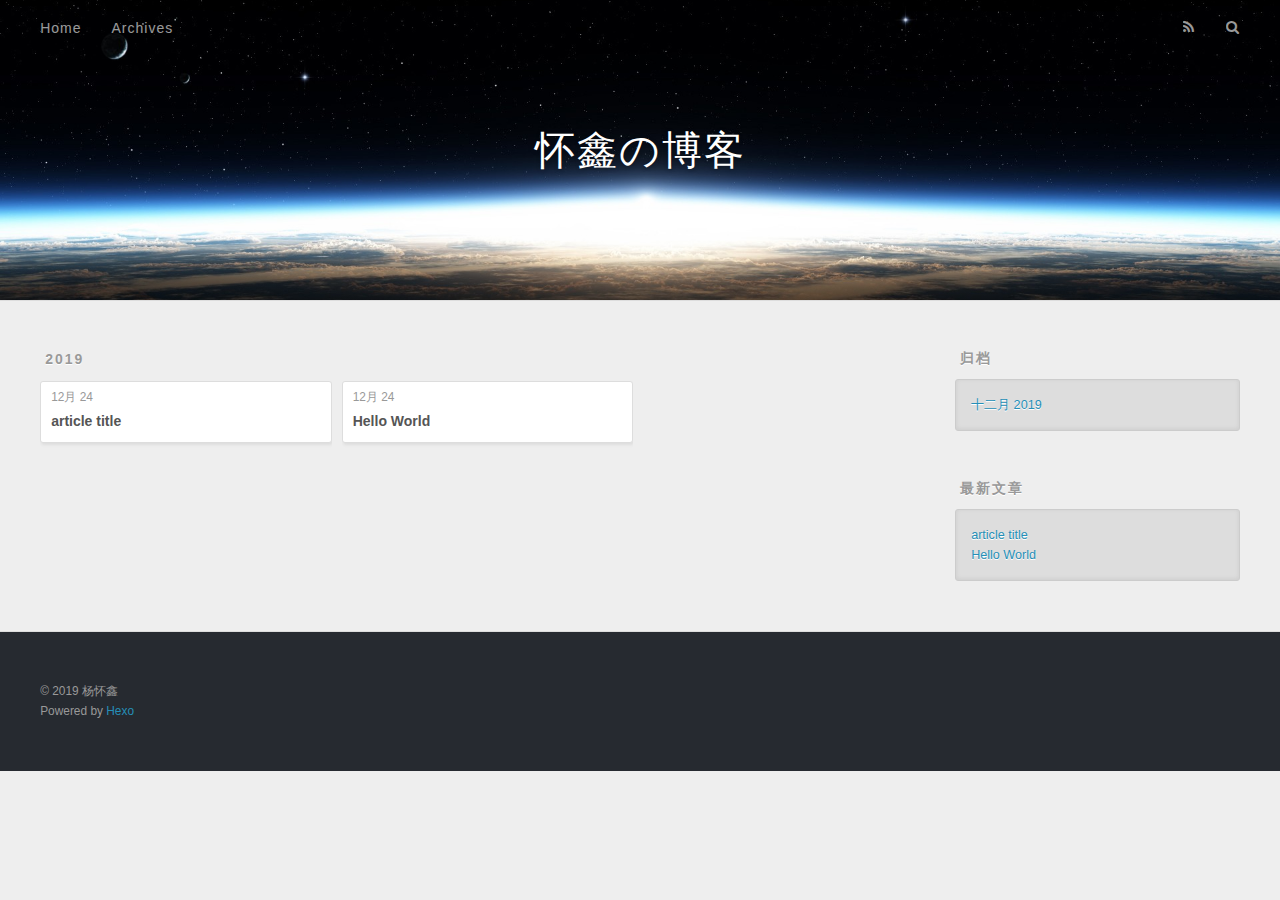
==== archives/index.html @ 50fe65a4 "Site updated: 2019-12-24 17:49:28" ====
<!DOCTYPE html>
<html>
<head>
  <meta charset="utf-8">
  

  
  <title>归档 | 怀鑫の博客</title>
  <meta name="viewport" content="width=device-width, initial-scale=1, maximum-scale=1">
  <meta property="og:type" content="website">
<meta property="og:title" content="怀鑫の博客">
<meta property="og:url" content="http://yoursite.com/archives/index.html">
<meta property="og:site_name" content="怀鑫の博客">
<meta property="og:locale" content="zh_CN">
<meta property="article:author" content="杨怀鑫">
<meta name="twitter:card" content="summary">
  
    <link rel="alternate" href="/atom.xml" title="怀鑫の博客" type="application/atom+xml">
  
  
    <link rel="icon" href="/favicon.png">
  
  
    <link href="//fonts.googleapis.com/css?family=Source+Code+Pro" rel="stylesheet" type="text/css">
  
  
<link rel="stylesheet" href="/css/style.css">

<meta name="generator" content="Hexo 4.2.0"></head>

<body>
  <div id="container">
    <div id="wrap">
      <header id="header">
  <div id="banner"></div>
  <div id="header-outer" class="outer">
    <div id="header-title" class="inner">
      <h1 id="logo-wrap">
        <a href="/" id="logo">怀鑫の博客</a>
      </h1>
      
    </div>
    <div id="header-inner" class="inner">
      <nav id="main-nav">
        <a id="main-nav-toggle" class="nav-icon"></a>
        
          <a class="main-nav-link" href="/">Home</a>
        
          <a class="main-nav-link" href="/archives">Archives</a>
        
      </nav>
      <nav id="sub-nav">
        
          <a id="nav-rss-link" class="nav-icon" href="/atom.xml" title="RSS Feed"></a>
        
        <a id="nav-search-btn" class="nav-icon" title="搜索"></a>
      </nav>
      <div id="search-form-wrap">
        <form action="//google.com/search" method="get" accept-charset="UTF-8" class="search-form"><input type="search" name="q" class="search-form-input" placeholder="Search"><button type="submit" class="search-form-submit">&#xF002;</button><input type="hidden" name="sitesearch" value="http://yoursite.com"></form>
      </div>
    </div>
  </div>
</header>
      <div class="outer">
        <section id="main">
  
  
    
    
      
      
      <section class="archives-wrap">
        <div class="archive-year-wrap">
          <a href="/archives/2019" class="archive-year">2019</a>
        </div>
        <div class="archives">
    
    <article class="archive-article archive-type-post">
  <div class="archive-article-inner">
    <header class="archive-article-header">
      <a href="/2019/12/24/article-title/" class="archive-article-date">
  <time datetime="2019-12-24T09:47:53.000Z" itemprop="datePublished">12月 24</time>
</a>
      
  
    <h1 itemprop="name">
      <a class="archive-article-title" href="/2019/12/24/article-title/">article title</a>
    </h1>
  

    </header>
  </div>
</article>
  
    
    
    <article class="archive-article archive-type-post">
  <div class="archive-article-inner">
    <header class="archive-article-header">
      <a href="/2019/12/24/hello-world/" class="archive-article-date">
  <time datetime="2019-12-24T09:35:00.446Z" itemprop="datePublished">12月 24</time>
</a>
      
  
    <h1 itemprop="name">
      <a class="archive-article-title" href="/2019/12/24/hello-world/">Hello World</a>
    </h1>
  

    </header>
  </div>
</article>
  
  
    </div></section>
  


</section>
        
          <aside id="sidebar">
  
    

  
    

  
    
  
    
  <div class="widget-wrap">
    <h3 class="widget-title">归档</h3>
    <div class="widget">
      <ul class="archive-list"><li class="archive-list-item"><a class="archive-list-link" href="/archives/2019/12/">十二月 2019</a></li></ul>
    </div>
  </div>


  
    
  <div class="widget-wrap">
    <h3 class="widget-title">最新文章</h3>
    <div class="widget">
      <ul>
        
          <li>
            <a href="/2019/12/24/article-title/">article title</a>
          </li>
        
          <li>
            <a href="/2019/12/24/hello-world/">Hello World</a>
          </li>
        
      </ul>
    </div>
  </div>

  
</aside>
        
      </div>
      <footer id="footer">
  
  <div class="outer">
    <div id="footer-info" class="inner">
      &copy; 2019 杨怀鑫<br>
      Powered by <a href="http://hexo.io/" target="_blank">Hexo</a>
    </div>
  </div>
</footer>
    </div>
    <nav id="mobile-nav">
  
    <a href="/" class="mobile-nav-link">Home</a>
  
    <a href="/archives" class="mobile-nav-link">Archives</a>
  
</nav>
    

<script src="//ajax.googleapis.com/ajax/libs/jquery/2.0.3/jquery.min.js"></script>


  
<link rel="stylesheet" href="/fancybox/jquery.fancybox.css">

  
<script src="/fancybox/jquery.fancybox.pack.js"></script>




<script src="/js/script.js"></script>




  </div>
</body>
</html>
---- css/style.css ----
body {
  width: 100%;
}
body:before,
body:after {
  content: "";
  display: table;
}
body:after {
  clear: both;
}
html,
body,
div,
span,
applet,
object,
iframe,
h1,
h2,
h3,
h4,
h5,
h6,
p,
blockquote,
pre,
a,
abbr,
acronym,
address,
big,
cite,
code,
del,
dfn,
em,
img,
ins,
kbd,
q,
s,
samp,
small,
strike,
strong,
sub,
sup,
tt,
var,
dl,
dt,
dd,
ol,
ul,
li,
fieldset,
form,
label,
legend,
table,
caption,
tbody,
tfoot,
thead,
tr,
th,
td {
  margin: 0;
  padding: 0;
  border: 0;
  outline: 0;
  font-weight: inherit;
  font-style: inherit;
  font-family: inherit;
  font-size: 100%;
  vertical-align: baseline;
}
body {
  line-height: 1;
  color: #000;
  background: #fff;
}
ol,
ul {
  list-style: none;
}
table {
  border-collapse: separate;
  border-spacing: 0;
  vertical-align: middle;
}
caption,
th,
td {
  text-align: left;
  font-weight: normal;
  vertical-align: middle;
}
a img {
  border: none;
}
input,
button {
  margin: 0;
  padding: 0;
}
input::-moz-focus-inner,
button::-moz-focus-inner {
  border: 0;
  padding: 0;
}
@font-face {
  font-family: FontAwesome;
  font-style: normal;
  font-weight: normal;
  src: url("fonts/fontawesome-webfont.eot?v=#4.0.3");
  src: url("fonts/fontawesome-webfont.eot?#iefix&v=#4.0.3") format("embedded-opentype"), url("fonts/fontawesome-webfont.woff?v=#4.0.3") format("woff"), url("fonts/fontawesome-webfont.ttf?v=#4.0.3") format("truetype"), url("fonts/fontawesome-webfont.svg#fontawesomeregular?v=#4.0.3") format("svg");
}
html,
body,
#container {
  height: 100%;
}
body {
  background: #eee;
  font: 14px -apple-system, BlinkMacSystemFont, "Segoe UI", "Roboto", "Oxygen", "Ubuntu", "Cantarell", "Fira Sans", "Droid Sans", "Helvetica Neue", sans-serif;
  -webkit-text-size-adjust: 100%;
}
.outer {
  max-width: 1220px;
  margin: 0 auto;
  padding: 0 20px;
}
.outer:before,
.outer:after {
  content: "";
  display: table;
}
.outer:after {
  clear: both;
}
.inner {
  display: inline;
  float: left;
  width: 98.33333333333333%;
  margin: 0 0.833333333333333%;
}
.left,
.alignleft {
  float: left;
}
.right,
.alignright {
  float: right;
}
.clear {
  clear: both;
}
#container {
  position: relative;
}
.mobile-nav-on {
  overflow: hidden;
}
#wrap {
  height: 100%;
  width: 100%;
  position: absolute;
  top: 0;
  left: 0;
  -webkit-transition: 0.2s ease-out;
  -moz-transition: 0.2s ease-out;
  -ms-transition: 0.2s ease-out;
  transition: 0.2s ease-out;
  z-index: 1;
  background: #eee;
}
.mobile-nav-on #wrap {
  left: 280px;
}
@media screen and (min-width: 768px) {
  #main {
    display: inline;
    float: left;
    width: 73.33333333333333%;
    margin: 0 0.833333333333333%;
  }
}
.article-date,
.article-category-link,
.archive-year,
.widget-title {
  text-decoration: none;
  text-transform: uppercase;
  letter-spacing: 2px;
  color: #999;
  margin-bottom: 1em;
  margin-left: 5px;
  line-height: 1em;
  text-shadow: 0 1px #fff;
  font-weight: bold;
}
.article-inner,
.archive-article-inner {
  background: #fff;
  -webkit-box-shadow: 1px 2px 3px #ddd;
  box-shadow: 1px 2px 3px #ddd;
  border: 1px solid #ddd;
  border-radius: 3px;
}
.article-entry h1,
.widget h1 {
  font-size: 2em;
}
.article-entry h2,
.widget h2 {
  font-size: 1.5em;
}
.article-entry h3,
.widget h3 {
  font-size: 1.3em;
}
.article-entry h4,
.widget h4 {
  font-size: 1.2em;
}
.article-entry h5,
.widget h5 {
  font-size: 1em;
}
.article-entry h6,
.widget h6 {
  font-size: 1em;
  color: #999;
}
.article-entry hr,
.widget hr {
  border: 1px dashed #ddd;
}
.article-entry strong,
.widget strong {
  font-weight: bold;
}
.article-entry em,
.widget em,
.article-entry cite,
.widget cite {
  font-style: italic;
}
.article-entry sup,
.widget sup,
.article-entry sub,
.widget sub {
  font-size: 0.75em;
  line-height: 0;
  position: relative;
  vertical-align: baseline;
}
.article-entry sup,
.widget sup {
  top: -0.5em;
}
.article-entry sub,
.widget sub {
  bottom: -0.2em;
}
.article-entry small,
.widget small {
  font-size: 0.85em;
}
.article-entry acronym,
.widget acronym,
.article-entry abbr,
.widget abbr {
  border-bottom: 1px dotted;
}
.article-entry ul,
.widget ul,
.article-entry ol,
.widget ol,
.article-entry dl,
.widget dl {
  margin: 0 20px;
  line-height: 1.6em;
}
.article-entry ul ul,
.widget ul ul,
.article-entry ol ul,
.widget ol ul,
.article-entry ul ol,
.widget ul ol,
.article-entry ol ol,
.widget ol ol {
  margin-top: 0;
  margin-bottom: 0;
}
.article-entry ul,
.widget ul {
  list-style: disc;
}
.article-entry ol,
.widget ol {
  list-style: decimal;
}
.article-entry dt,
.widget dt {
  font-weight: bold;
}
#header {
  height: 300px;
  position: relative;
  border-bottom: 1px solid #ddd;
}
#header:before,
#header:after {
  content: "";
  position: absolute;
  left: 0;
  right: 0;
  height: 40px;
}
#header:before {
  top: 0;
  background: -webkit-linear-gradient(rgba(0,0,0,0.2), transparent);
  background: -moz-linear-gradient(rgba(0,0,0,0.2), transparent);
  background: -ms-linear-gradient(rgba(0,0,0,0.2), transparent);
  background: linear-gradient(rgba(0,0,0,0.2), transparent);
}
#header:after {
  bottom: 0;
  background: -webkit-linear-gradient(transparent, rgba(0,0,0,0.2));
  background: -moz-linear-gradient(transparent, rgba(0,0,0,0.2));
  background: -ms-linear-gradient(transparent, rgba(0,0,0,0.2));
  background: linear-gradient(transparent, rgba(0,0,0,0.2));
}
#header-outer {
  height: 100%;
  position: relative;
}
#header-inner {
  position: relative;
  overflow: hidden;
}
#banner {
  position: absolute;
  top: 0;
  left: 0;
  width: 100%;
  height: 100%;
  background: url("images/banner.jpg") center #000;
  -webkit-background-size: cover;
  -moz-background-size: cover;
  background-size: cover;
  z-index: -1;
}
#header-title {
  text-align: center;
  height: 40px;
  position: absolute;
  top: 50%;
  left: 0;
  margin-top: -20px;
}
#logo,
#subtitle {
  text-decoration: none;
  color: #fff;
  font-weight: 300;
  text-shadow: 0 1px 4px rgba(0,0,0,0.3);
}
#logo {
  font-size: 40px;
  line-height: 40px;
  letter-spacing: 2px;
}
#subtitle {
  font-size: 16px;
  line-height: 16px;
  letter-spacing: 1px;
}
#subtitle-wrap {
  margin-top: 16px;
}
#main-nav {
  float: left;
  margin-left: -15px;
}
.nav-icon,
.main-nav-link {
  float: left;
  color: #fff;
  opacity: 0.6;
  text-decoration: none;
  text-shadow: 0 1px rgba(0,0,0,0.2);
  -webkit-transition: opacity 0.2s;
  -moz-transition: opacity 0.2s;
  -ms-transition: opacity 0.2s;
  transition: opacity 0.2s;
  display: block;
  padding: 20px 15px;
}
.nav-icon:hover,
.main-nav-link:hover {
  opacity: 1;
}
.nav-icon {
  font-family: FontAwesome;
  text-align: center;
  font-size: 14px;
  width: 14px;
  height: 14px;
  padding: 20px 15px;
  position: relative;
  cursor: pointer;
}
.main-nav-link {
  font-weight: 300;
  letter-spacing: 1px;
}
@media screen and (max-width: 479px) {
  .main-nav-link {
    display: none;
  }
}
#main-nav-toggle {
  display: none;
}
#main-nav-toggle:before {
  content: "\f0c9";
}
@media screen and (max-width: 479px) {
  #main-nav-toggle {
    display: block;
  }
}
#sub-nav {
  float: right;
  margin-right: -15px;
}
#nav-rss-link:before {
  content: "\f09e";
}
#nav-search-btn:before {
  content: "\f002";
}
#search-form-wrap {
  position: absolute;
  top: 15px;
  width: 150px;
  height: 30px;
  right: -150px;
  opacity: 0;
  -webkit-transition: 0.2s ease-out;
  -moz-transition: 0.2s ease-out;
  -ms-transition: 0.2s ease-out;
  transition: 0.2s ease-out;
}
#search-form-wrap.on {
  opacity: 1;
  right: 0;
}
@media screen and (max-width: 479px) {
  #search-form-wrap {
    width: 100%;
    right: -100%;
  }
}
.search-form {
  position: absolute;
  top: 0;
  left: 0;
  right: 0;
  background: #fff;
  padding: 5px 15px;
  border-radius: 15px;
  -webkit-box-shadow: 0 0 10px rgba(0,0,0,0.3);
  box-shadow: 0 0 10px rgba(0,0,0,0.3);
}
.search-form-input {
  border: none;
  background: none;
  color: #555;
  width: 100%;
  font: 13px -apple-system, BlinkMacSystemFont, "Segoe UI", "Roboto", "Oxygen", "Ubuntu", "Cantarell", "Fira Sans", "Droid Sans", "Helvetica Neue", sans-serif;
  outline: none;
}
.search-form-input::-webkit-search-results-decoration,
.search-form-input::-webkit-search-cancel-button {
  -webkit-appearance: none;
}
.search-form-submit {
  position: absolute;
  top: 50%;
  right: 10px;
  margin-top: -7px;
  font: 13px FontAwesome;
  border: none;
  background: none;
  color: #bbb;
  cursor: pointer;
}
.search-form-submit:hover,
.search-form-submit:focus {
  color: #777;
}
.article {
  margin: 50px 0;
}
.article-inner {
  overflow: hidden;
}
.article-meta:before,
.article-meta:after {
  content: "";
  display: table;
}
.article-meta:after {
  clear: both;
}
.article-date {
  float: left;
}
.article-category {
  float: left;
  line-height: 1em;
  color: #ccc;
  text-shadow: 0 1px #fff;
  margin-left: 8px;
}
.article-category:before {
  content: "\2022";
}
.article-category-link {
  margin: 0 12px 1em;
}
.article-header {
  padding: 20px 20px 0;
}
.article-title {
  text-decoration: none;
  font-size: 2em;
  font-weight: bold;
  color: #555;
  line-height: 1.1em;
  -webkit-transition: color 0.2s;
  -moz-transition: color 0.2s;
  -ms-transition: color 0.2s;
  transition: color 0.2s;
}
a.article-title:hover {
  color: #258fb8;
}
.article-entry {
  color: #555;
  padding: 0 20px;
}
.article-entry:before,
.article-entry:after {
  content: "";
  display: table;
}
.article-entry:after {
  clear: both;
}
.article-entry p,
.article-entry table {
  line-height: 1.6em;
  margin: 1.6em 0;
}
.article-entry h1,
.article-entry h2,
.article-entry h3,
.article-entry h4,
.article-entry h5,
.article-entry h6 {
  font-weight: bold;
}
.article-entry h1,
.article-entry h2,
.article-entry h3,
.article-entry h4,
.article-entry h5,
.article-entry h6 {
  line-height: 1.1em;
  margin: 1.1em 0;
}
.article-entry a {
  color: #258fb8;
  text-decoration: none;
}
.article-entry a:hover {
  text-decoration: underline;
}
.article-entry ul,
.article-entry ol,
.article-entry dl {
  margin-top: 1.6em;
  margin-bottom: 1.6em;
}
.article-entry img,
.article-entry video {
  max-width: 100%;
  height: auto;
  display: block;
  margin: auto;
}
.article-entry iframe {
  border: none;
}
.article-entry table {
  width: 100%;
  border-collapse: collapse;
  border-spacing: 0;
}
.article-entry th {
  font-weight: bold;
  border-bottom: 3px solid #ddd;
  padding-bottom: 0.5em;
}
.article-entry td {
  border-bottom: 1px solid #ddd;
  padding: 10px 0;
}
.article-entry blockquote {
  font-family: Georgia, "Times New Roman", serif;
  font-size: 1.4em;
  margin: 1.6em 20px;
  text-align: center;
}
.article-entry blockquote footer {
  font-size: 14px;
  margin: 1.6em 0;
  font-family: -apple-system, BlinkMacSystemFont, "Segoe UI", "Roboto", "Oxygen", "Ubuntu", "Cantarell", "Fira Sans", "Droid Sans", "Helvetica Neue", sans-serif;
}
.article-entry blockquote footer cite:before {
  content: "—";
  padding: 0 0.5em;
}
.article-entry .pullquote {
  text-align: left;
  width: 45%;
  margin: 0;
}
.article-entry .pullquote.left {
  margin-left: 0.5em;
  margin-right: 1em;
}
.article-entry .pullquote.right {
  margin-right: 0.5em;
  margin-left: 1em;
}
.article-entry .caption {
  color: #999;
  display: block;
  font-size: 0.9em;
  margin-top: 0.5em;
  position: relative;
  text-align: center;
}
.article-entry .video-container {
  position: relative;
  padding-top: 56.25%;
  height: 0;
  overflow: hidden;
}
.article-entry .video-container iframe,
.article-entry .video-container object,
.article-entry .video-container embed {
  position: absolute;
  top: 0;
  left: 0;
  width: 100%;
  height: 100%;
  margin-top: 0;
}
.article-more-link a {
  display: inline-block;
  line-height: 1em;
  padding: 6px 15px;
  border-radius: 15px;
  background: #eee;
  color: #999;
  text-shadow: 0 1px #fff;
  text-decoration: none;
}
.article-more-link a:hover {
  background: #258fb8;
  color: #fff;
  text-decoration: none;
  text-shadow: 0 1px #1e7293;
}
.article-footer {
  font-size: 0.85em;
  line-height: 1.6em;
  border-top: 1px solid #ddd;
  padding-top: 1.6em;
  margin: 0 20px 20px;
}
.article-footer:before,
.article-footer:after {
  content: "";
  display: table;
}
.article-footer:after {
  clear: both;
}
.article-footer a {
  color: #999;
  text-decoration: none;
}
.article-footer a:hover {
  color: #555;
}
.article-tag-list-item {
  float: left;
  margin-right: 10px;
}
.article-tag-list-link:before {
  content: "#";
}
.article-comment-link {
  float: right;
}
.article-comment-link:before {
  content: "\f075";
  font-family: FontAwesome;
  padding-right: 8px;
}
.article-share-link {
  cursor: pointer;
  float: right;
  margin-left: 20px;
}
.article-share-link:before {
  content: "\f064";
  font-family: FontAwesome;
  padding-right: 6px;
}
#article-nav {
  position: relative;
}
#article-nav:before,
#article-nav:after {
  content: "";
  display: table;
}
#article-nav:after {
  clear: both;
}
@media screen and (min-width: 768px) {
  #article-nav {
    margin: 50px 0;
  }
  #article-nav:before {
    width: 8px;
    height: 8px;
    position: absolute;
    top: 50%;
    left: 50%;
    margin-top: -4px;
    margin-left: -4px;
    content: "";
    border-radius: 50%;
    background: #ddd;
    -webkit-box-shadow: 0 1px 2px #fff;
    box-shadow: 0 1px 2px #fff;
  }
}
.article-nav-link-wrap {
  text-decoration: none;
  text-shadow: 0 1px #fff;
  color: #999;
  -webkit-box-sizing: border-box;
  -moz-box-sizing: border-box;
  box-sizing: border-box;
  margin-top: 50px;
  text-align: center;
  display: block;
}
.article-nav-link-wrap:hover {
  color: #555;
}
@media screen and (min-width: 768px) {
  .article-nav-link-wrap {
    width: 50%;
    margin-top: 0;
  }
}
@media screen and (min-width: 768px) {
  #article-nav-newer {
    float: left;
    text-align: right;
    padding-right: 20px;
  }
}
@media screen and (min-width: 768px) {
  #article-nav-older {
    float: right;
    text-align: left;
    padding-left: 20px;
  }
}
.article-nav-caption {
  text-transform: uppercase;
  letter-spacing: 2px;
  color: #ddd;
  line-height: 1em;
  font-weight: bold;
}
#article-nav-newer .article-nav-caption {
  margin-right: -2px;
}
.article-nav-title {
  font-size: 0.85em;
  line-height: 1.6em;
  margin-top: 0.5em;
}
.article-share-box {
  position: absolute;
  display: none;
  background: #fff;
  -webkit-box-shadow: 1px 2px 10px rgba(0,0,0,0.2);
  box-shadow: 1px 2px 10px rgba(0,0,0,0.2);
  border-radius: 3px;
  margin-left: -145px;
  overflow: hidden;
  z-index: 1;
}
.article-share-box.on {
  display: block;
}
.article-share-input {
  width: 100%;
  background: none;
  -webkit-box-sizing: border-box;
  -moz-box-sizing: border-box;
  box-sizing: border-box;
  font: 14px -apple-system, BlinkMacSystemFont, "Segoe UI", "Roboto", "Oxygen", "Ubuntu", "Cantarell", "Fira Sans", "Droid Sans", "Helvetica Neue", sans-serif;
  padding: 0 15px;
  color: #555;
  outline: none;
  border: 1px solid #ddd;
  border-radius: 3px 3px 0 0;
  height: 36px;
  line-height: 36px;
}
.article-share-links {
  background: #eee;
}
.article-share-links:before,
.article-share-links:after {
  content: "";
  display: table;
}
.article-share-links:after {
  clear: both;
}
.article-share-twitter,
.article-share-facebook,
.article-share-pinterest,
.article-share-google {
  width: 50px;
  height: 36px;
  display: block;
  float: left;
  position: relative;
  color: #999;
  text-shadow: 0 1px #fff;
}
.article-share-twitter:before,
.article-share-facebook:before,
.article-share-pinterest:before,
.article-share-google:before {
  font-size: 20px;
  font-family: FontAwesome;
  width: 20px;
  height: 20px;
  position: absolute;
  top: 50%;
  left: 50%;
  margin-top: -10px;
  margin-left: -10px;
  text-align: center;
}
.article-share-twitter:hover,
.article-share-facebook:hover,
.article-share-pinterest:hover,
.article-share-google:hover {
  color: #fff;
}
.article-share-twitter:before {
  content: "\f099";
}
.article-share-twitter:hover {
  background: #00aced;
  text-shadow: 0 1px #008abe;
}
.article-share-facebook:before {
  content: "\f09a";
}
.article-share-facebook:hover {
  background: #3b5998;
  text-shadow: 0 1px #2f477a;
}
.article-share-pinterest:before {
  content: "\f0d2";
}
.article-share-pinterest:hover {
  background: #cb2027;
  text-shadow: 0 1px #a21a1f;
}
.article-share-google:before {
  content: "\f0d5";
}
.article-share-google:hover {
  background: #dd4b39;
  text-shadow: 0 1px #be3221;
}
.article-gallery {
  background: #000;
  position: relative;
}
.article-gallery-photos {
  position: relative;
  overflow: hidden;
}
.article-gallery-img {
  display: none;
  max-width: 100%;
}
.article-gallery-img:first-child {
  display: block;
}
.article-gallery-img.loaded {
  position: absolute;
  display: block;
}
.article-gallery-img img {
  display: block;
  max-width: 100%;
  margin: 0 auto;
}
#comments {
  background: #fff;
  -webkit-box-shadow: 1px 2px 3px #ddd;
  box-shadow: 1px 2px 3px #ddd;
  padding: 20px;
  border: 1px solid #ddd;
  border-radius: 3px;
  margin: 50px 0;
}
#comments a {
  color: #258fb8;
}
.archives-wrap {
  margin: 50px 0;
}
.archives:before,
.archives:after {
  content: "";
  display: table;
}
.archives:after {
  clear: both;
}
.archive-year-wrap {
  margin-bottom: 1em;
}
.archives {
  -webkit-column-gap: 10px;
  -moz-column-gap: 10px;
  column-gap: 10px;
}
@media screen and (min-width: 480px) and (max-width: 767px) {
  .archives {
    -webkit-column-count: 2;
    -moz-column-count: 2;
    column-count: 2;
  }
}
@media screen and (min-width: 768px) {
  .archives {
    -webkit-column-count: 3;
    -moz-column-count: 3;
    column-count: 3;
  }
}
.archive-article {
  -webkit-column-break-inside: avoid;
  page-break-inside: avoid;
  overflow: hidden;
  break-inside: avoid-column;
}
.archive-article-inner {
  padding: 10px;
  margin-bottom: 15px;
}
.archive-article-title {
  text-decoration: none;
  font-weight: bold;
  color: #555;
  -webkit-transition: color 0.2s;
  -moz-transition: color 0.2s;
  -ms-transition: color 0.2s;
  transition: color 0.2s;
  line-height: 1.6em;
}
.archive-article-title:hover {
  color: #258fb8;
}
.archive-article-footer {
  margin-top: 1em;
}
.archive-article-date {
  color: #999;
  text-decoration: none;
  font-size: 0.85em;
  line-height: 1em;
  margin-bottom: 0.5em;
  display: block;
}
#page-nav {
  margin: 50px auto;
  background: #fff;
  -webkit-box-shadow: 1px 2px 3px #ddd;
  box-shadow: 1px 2px 3px #ddd;
  border: 1px solid #ddd;
  border-radius: 3px;
  text-align: center;
  color: #999;
  overflow: hidden;
}
#page-nav:before,
#page-nav:after {
  content: "";
  display: table;
}
#page-nav:after {
  clear: both;
}
#page-nav a,
#page-nav span {
  padding: 10px 20px;
  line-height: 1;
  height: 2ex;
}
#page-nav a {
  color: #999;
  text-decoration: none;
}
#page-nav a:hover {
  background: #999;
  color: #fff;
}
#page-nav .prev {
  float: left;
}
#page-nav .next {
  float: right;
}
#page-nav .page-number {
  display: inline-block;
}
@media screen and (max-width: 479px) {
  #page-nav .page-number {
    display: none;
  }
}
#page-nav .current {
  color: #555;
  font-weight: bold;
}
#page-nav .space {
  color: #ddd;
}
#footer {
  background: #262a30;
  padding: 50px 0;
  border-top: 1px solid #ddd;
  color: #999;
}
#footer a {
  color: #258fb8;
  text-decoration: none;
}
#footer a:hover {
  text-decoration: underline;
}
#footer-info {
  line-height: 1.6em;
  font-size: 0.85em;
}
.article-entry pre,
.article-entry .highlight {
  background: #2d2d2d;
  margin: 0 -20px;
  padding: 15px 20px;
  border-style: solid;
  border-color: #ddd;
  border-width: 1px 0;
  overflow: auto;
  color: #ccc;
  line-height: 22.400000000000002px;
}
.article-entry .highlight .gutter pre,
.article-entry .gist .gist-file .gist-data .line-numbers {
  color: #666;
  font-size: 0.85em;
}
.article-entry pre,
.article-entry code {
  font-family: "Source Code Pro", Consolas, Monaco, Menlo, Consolas, monospace;
}
.article-entry code {
  background: #eee;
  text-shadow: 0 1px #fff;
  padding: 0 0.3em;
}
.article-entry pre code {
  background: none;
  text-shadow: none;
  padding: 0;
}
.article-entry .highlight pre {
  border: none;
  margin: 0;
  padding: 0;
}
.article-entry .highlight table {
  margin: 0;
  width: auto;
}
.article-entry .highlight td {
  border: none;
  padding: 0;
}
.article-entry .highlight figcaption {
  font-size: 0.85em;
  color: #999;
  line-height: 1em;
  margin-bottom: 1em;
}
.article-entry .highlight figcaption:before,
.article-entry .highlight figcaption:after {
  content: "";
  display: table;
}
.article-entry .highlight figcaption:after {
  clear: both;
}
.article-entry .highlight figcaption a {
  float: right;
}
.article-entry .highlight .gutter pre {
  text-align: right;
  padding-right: 20px;
}
.article-entry .highlight .line {
  height: 22.400000000000002px;
}
.article-entry .highlight .line.marked {
  background: #515151;
}
.article-entry .gist {
  margin: 0 -20px;
  border-style: solid;
  border-color: #ddd;
  border-width: 1px 0;
  background: #2d2d2d;
  padding: 15px 20px 15px 0;
}
.article-entry .gist .gist-file {
  border: none;
  font-family: "Source Code Pro", Consolas, Monaco, Menlo, Consolas, monospace;
  margin: 0;
}
.article-entry .gist .gist-file .gist-data {
  background: none;
  border: none;
}
.article-entry .gist .gist-file .gist-data .line-numbers {
  background: none;
  border: none;
  padding: 0 20px 0 0;
}
.article-entry .gist .gist-file .gist-data .line-data {
  padding: 0 !important;
}
.article-entry .gist .gist-file .highlight {
  margin: 0;
  padding: 0;
  border: none;
}
.article-entry .gist .gist-file .gist-meta {
  background: #2d2d2d;
  color: #999;
  font: 0.85em -apple-system, BlinkMacSystemFont, "Segoe UI", "Roboto", "Oxygen", "Ubuntu", "Cantarell", "Fira Sans", "Droid Sans", "Helvetica Neue", sans-serif;
  text-shadow: 0 0;
  padding: 0;
  margin-top: 1em;
  margin-left: 20px;
}
.article-entry .gist .gist-file .gist-meta a {
  color: #258fb8;
  font-weight: normal;
}
.article-entry .gist .gist-file .gist-meta a:hover {
  text-decoration: underline;
}
pre .comment,
pre .title {
  color: #999;
}
pre .variable,
pre .attribute,
pre .tag,
pre .regexp,
pre .ruby .constant,
pre .xml .tag .title,
pre .xml .pi,
pre .xml .doctype,
pre .html .doctype,
pre .css .id,
pre .css .class,
pre .css .pseudo {
  color: #f2777a;
}
pre .number,
pre .preprocessor,
pre .built_in,
pre .literal,
pre .params,
pre .constant {
  color: #f99157;
}
pre .class,
pre .ruby .class .title,
pre .css .rules .attribute {
  color: #9c9;
}
pre .string,
pre .value,
pre .inheritance,
pre .header,
pre .ruby .symbol,
pre .xml .cdata {
  color: #9c9;
}
pre .css .hexcolor {
  color: #6cc;
}
pre .function,
pre .python .decorator,
pre .python .title,
pre .ruby .function .title,
pre .ruby .title .keyword,
pre .perl .sub,
pre .javascript .title,
pre .coffeescript .title {
  color: #69c;
}
pre .keyword,
pre .javascript .function {
  color: #c9c;
}
@media screen and (max-width: 479px) {
  #mobile-nav {
    position: absolute;
    top: 0;
    left: 0;
    width: 280px;
    height: 100%;
    background: #191919;
    border-right: 1px solid #fff;
  }
}
@media screen and (max-width: 479px) {
  .mobile-nav-link {
    display: block;
    color: #999;
    text-decoration: none;
    padding: 15px 20px;
    font-weight: bold;
  }
  .mobile-nav-link:hover {
    color: #fff;
  }
}
@media screen and (min-width: 768px) {
  #sidebar {
    display: inline;
    float: left;
    width: 23.333333333333332%;
    margin: 0 0.833333333333333%;
  }
}
.widget-wrap {
  margin: 50px 0;
}
.widget {
  color: #777;
  text-shadow: 0 1px #fff;
  background: #ddd;
  -webkit-box-shadow: 0 -1px 4px #ccc inset;
  box-shadow: 0 -1px 4px #ccc inset;
  border: 1px solid #ccc;
  padding: 15px;
  border-radius: 3px;
}
.widget a {
  color: #258fb8;
  text-decoration: none;
}
.widget a:hover {
  text-decoration: underline;
}
.widget ul ul,
.widget ol ul,
.widget dl ul,
.widget ul ol,
.widget ol ol,
.widget dl ol,
.widget ul dl,
.widget ol dl,
.widget dl dl {
  margin-left: 15px;
  list-style: disc;
}
.widget {
  line-height: 1.6em;
  word-wrap: break-word;
  font-size: 0.9em;
}
.widget ul,
.widget ol {
  list-style: none;
  margin: 0;
}
.widget ul ul,
.widget ol ul,
.widget ul ol,
.widget ol ol {
  margin: 0 20px;
}
.widget ul ul,
.widget ol ul {
  list-style: disc;
}
.widget ul ol,
.widget ol ol {
  list-style: decimal;
}
.category-list-count,
.tag-list-count,
.archive-list-count {
  padding-left: 5px;
  color: #999;
  font-size: 0.85em;
}
.category-list-count:before,
.tag-list-count:before,
.archive-list-count:before {
  content: "(";
}
.category-list-count:after,
.tag-list-count:after,
.archive-list-count:after {
  content: ")";
}
.tagcloud a {
  margin-right: 5px;
  display: inline-block;
}
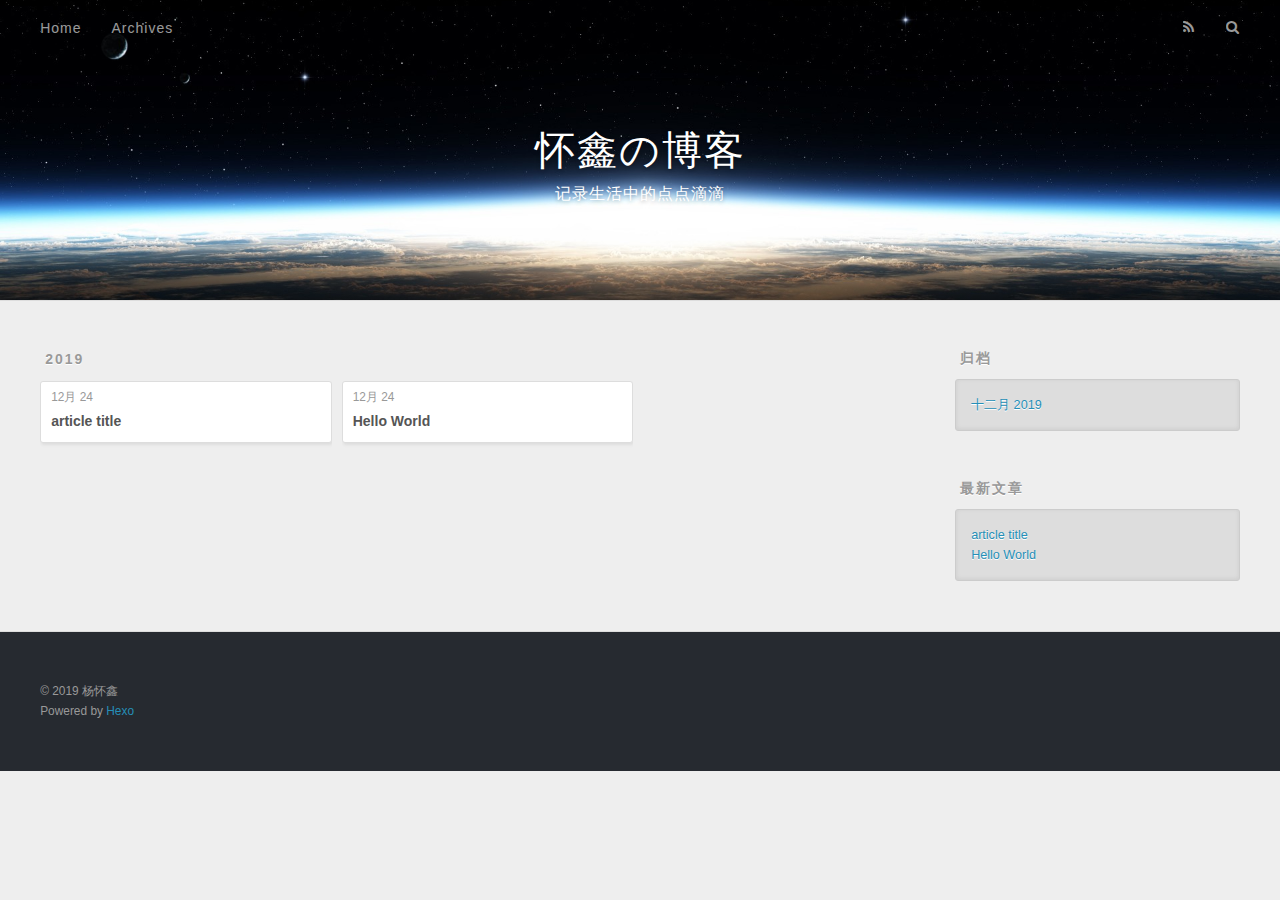
==== commit a1306356: "Site updated: 2019-12-24 19:58:12" ====
--- a/archives/index.html
+++ b/archives/index.html
@@ -39,6 +39,10 @@
         <a href="/" id="logo">怀鑫の博客</a>
       </h1>
       
+        <h2 id="subtitle-wrap">
+          <a href="/" id="subtitle">记录生活中的点点滴滴</a>
+        </h2>
+      
     </div>
     <div id="header-inner" class="inner">
       <nav id="main-nav">
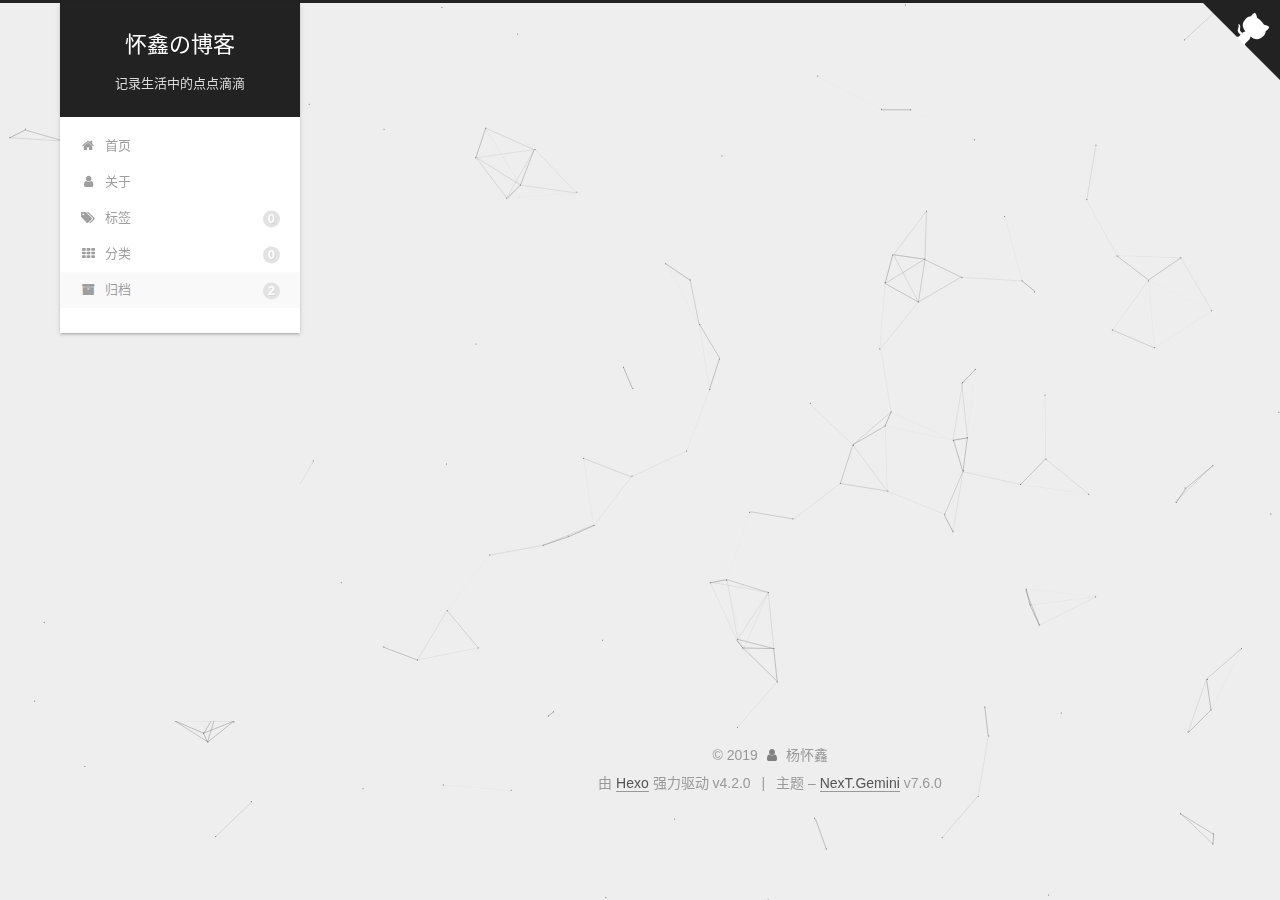
==== commit bab8028d: "Site updated: 2019-12-24 20:04:18" ====
--- a/archives/index.html
+++ b/archives/index.html
@@ -1,12 +1,51 @@
 <!DOCTYPE html>
-<html>
+<html lang="zh-CN">
 <head>
-  <meta charset="utf-8">
-  
-
-  
-  <title>归档 | 怀鑫の博客</title>
-  <meta name="viewport" content="width=device-width, initial-scale=1, maximum-scale=1">
+  <meta charset="UTF-8">
+<meta name="viewport" content="width=device-width, initial-scale=1, maximum-scale=2">
+<meta name="theme-color" content="#222">
+<meta name="generator" content="Hexo 4.2.0">
+  <link rel="apple-touch-icon" sizes="180x180" href="/images/apple-touch-icon-next.png">
+  <link rel="icon" type="image/png" sizes="32x32" href="/images/favicon-32x32-next.png">
+  <link rel="icon" type="image/png" sizes="16x16" href="/images/favicon-16x16-next.png">
+  <link rel="mask-icon" href="/images/logo.svg" color="#222">
+
+<link rel="stylesheet" href="/css/main.css">
+
+
+<link rel="stylesheet" href="/lib/font-awesome/css/font-awesome.min.css">
+
+
+<script id="hexo-configurations">
+  var NexT = window.NexT || {};
+  var CONFIG = {
+    hostname: new URL('http://yoursite.com').hostname,
+    root: '/',
+    scheme: 'Gemini',
+    version: '7.6.0',
+    exturl: false,
+    sidebar: {"position":"left","display":"post","padding":18,"offset":12,"onmobile":false},
+    copycode: {"enable":false,"show_result":false,"style":null},
+    back2top: {"enable":true,"sidebar":false,"scrollpercent":true},
+    bookmark: {"enable":false,"color":"#222","save":"auto"},
+    fancybox: false,
+    mediumzoom: false,
+    lazyload: false,
+    pangu: false,
+    comments: {"style":"tabs","active":null,"storage":true,"lazyload":false,"nav":null},
+    algolia: {
+      appID: '',
+      apiKey: '',
+      indexName: '',
+      hits: {"per_page":10},
+      labels: {"input_placeholder":"Search for Posts","hits_empty":"We didn't find any results for the search: ${query}","hits_stats":"${hits} results found in ${time} ms"}
+    },
+    localsearch: {"enable":false,"trigger":"auto","top_n_per_article":1,"unescape":false,"preload":false},
+    path: '',
+    motion: {"enable":true,"async":false,"transition":{"post_block":"fadeIn","post_header":"slideDownIn","post_body":"slideDownIn","coll_header":"slideLeftIn","sidebar":"slideUpIn"}}
+  };
+</script>
+
   <meta property="og:type" content="website">
 <meta property="og:title" content="怀鑫の博客">
 <meta property="og:url" content="http://yoursite.com/archives/index.html">
@@ -14,192 +53,361 @@
 <meta property="og:locale" content="zh_CN">
 <meta property="article:author" content="杨怀鑫">
 <meta name="twitter:card" content="summary">
-  
-    <link rel="alternate" href="/atom.xml" title="怀鑫の博客" type="application/atom+xml">
-  
-  
-    <link rel="icon" href="/favicon.png">
-  
-  
-    <link href="//fonts.googleapis.com/css?family=Source+Code+Pro" rel="stylesheet" type="text/css">
-  
-  
-<link rel="stylesheet" href="/css/style.css">
-
-<meta name="generator" content="Hexo 4.2.0"></head>
-
-<body>
-  <div id="container">
-    <div id="wrap">
-      <header id="header">
-  <div id="banner"></div>
-  <div id="header-outer" class="outer">
-    <div id="header-title" class="inner">
-      <h1 id="logo-wrap">
-        <a href="/" id="logo">怀鑫の博客</a>
-      </h1>
+
+<link rel="canonical" href="http://yoursite.com/archives/">
+
+
+<script id="page-configurations">
+  // https://hexo.io/docs/variables.html
+  CONFIG.page = {
+    sidebar: "",
+    isHome: false,
+    isPost: false
+  };
+</script>
+
+  <title>归档 | 怀鑫の博客</title>
+  
+
+
+
+
+
+
+  <noscript>
+  <style>
+  .use-motion .brand,
+  .use-motion .menu-item,
+  .sidebar-inner,
+  .use-motion .post-block,
+  .use-motion .pagination,
+  .use-motion .comments,
+  .use-motion .post-header,
+  .use-motion .post-body,
+  .use-motion .collection-header { opacity: initial; }
+
+  .use-motion .site-title,
+  .use-motion .site-subtitle {
+    opacity: initial;
+    top: initial;
+  }
+
+  .use-motion .logo-line-before i { left: initial; }
+  .use-motion .logo-line-after i { right: initial; }
+  </style>
+</noscript>
+
+</head>
+
+<body itemscope itemtype="http://schema.org/WebPage">
+  <div class="container use-motion">
+    <div class="headband"></div>
+
+    <header class="header" itemscope itemtype="http://schema.org/WPHeader">
+      <div class="header-inner"><div class="site-brand-container">
+  <div class="site-meta">
+
+    <div>
+      <a href="/" class="brand" rel="start">
+        <span class="logo-line-before"><i></i></span>
+        <span class="site-title">怀鑫の博客</span>
+        <span class="logo-line-after"><i></i></span>
+      </a>
+    </div>
+        <p class="site-subtitle">记录生活中的点点滴滴</p>
+  </div>
+
+  <div class="site-nav-toggle">
+    <div class="toggle" aria-label="切换导航栏">
+      <span class="toggle-line toggle-line-first"></span>
+      <span class="toggle-line toggle-line-middle"></span>
+      <span class="toggle-line toggle-line-last"></span>
+    </div>
+  </div>
+</div>
+
+
+<nav class="site-nav">
+  
+  <ul id="menu" class="menu">
+        <li class="menu-item menu-item-home">
+
+    <a href="/" rel="section"><i class="fa fa-fw fa-home"></i>首页</a>
+
+  </li>
+        <li class="menu-item menu-item-about">
+
+    <a href="/about/" rel="section"><i class="fa fa-fw fa-user"></i>关于</a>
+
+  </li>
+        <li class="menu-item menu-item-tags">
+
+    <a href="/tags/" rel="section"><i class="fa fa-fw fa-tags"></i>标签<span class="badge">0</span></a>
+
+  </li>
+        <li class="menu-item menu-item-categories">
+
+    <a href="/categories/" rel="section"><i class="fa fa-fw fa-th"></i>分类<span class="badge">0</span></a>
+
+  </li>
+        <li class="menu-item menu-item-archives">
+
+    <a href="/archives/" rel="section"><i class="fa fa-fw fa-archive"></i>归档<span class="badge">2</span></a>
+
+  </li>
+  </ul>
+
+</nav>
+</div>
+    </header>
+
+    
+  <div class="back-to-top">
+    <i class="fa fa-arrow-up"></i>
+    <span>0%</span>
+  </div>
+
+  <a href="https://github.com/yhuaixin" class="github-corner" title="Follow me on GitHub" aria-label="Follow me on GitHub" rel="noopener" target="_blank"><svg width="80" height="80" viewBox="0 0 250 250" aria-hidden="true"><path d="M0,0 L115,115 L130,115 L142,142 L250,250 L250,0 Z"></path><path d="M128.3,109.0 C113.8,99.7 119.0,89.6 119.0,89.6 C122.0,82.7 120.5,78.6 120.5,78.6 C119.2,72.0 123.4,76.3 123.4,76.3 C127.3,80.9 125.5,87.3 125.5,87.3 C122.9,97.6 130.6,101.9 134.4,103.2" fill="currentColor" style="transform-origin: 130px 106px;" class="octo-arm"></path><path d="M115.0,115.0 C114.9,115.1 118.7,116.5 119.8,115.4 L133.7,101.6 C136.9,99.2 139.9,98.4 142.2,98.6 C133.8,88.0 127.5,74.4 143.8,58.0 C148.5,53.4 154.0,51.2 159.7,51.0 C160.3,49.4 163.2,43.6 171.4,40.1 C171.4,40.1 176.1,42.5 178.8,56.2 C183.1,58.6 187.2,61.8 190.9,65.4 C194.5,69.0 197.7,73.2 200.1,77.6 C213.8,80.2 216.3,84.9 216.3,84.9 C212.7,93.1 206.9,96.0 205.4,96.6 C205.1,102.4 203.0,107.8 198.3,112.5 C181.9,128.9 168.3,122.5 157.7,114.1 C157.9,116.9 156.7,120.9 152.7,124.9 L141.0,136.5 C139.8,137.7 141.6,141.9 141.8,141.8 Z" fill="currentColor" class="octo-body"></path></svg></a>
+
+
+    <main class="main">
+      <div class="main-inner">
+        <div class="content-wrap">
+          
+
+          <div class="content">
+            
+
+  
+  
+  
+  <div class="post-block">
+    <div class="posts-collapse">
+      <div class="collection-title">
+        <span class="collection-header">嗯..! 目前共计 2 篇日志。 继续努力。</span>
+      </div>
+
       
-        <h2 id="subtitle-wrap">
-          <a href="/" id="subtitle">记录生活中的点点滴滴</a>
-        </h2>
-      
+    <div class="collection-year">
+      <h1 class="collection-header">2019</h1>
     </div>
-    <div id="header-inner" class="inner">
-      <nav id="main-nav">
-        <a id="main-nav-toggle" class="nav-icon"></a>
+
+  <article itemscope itemtype="http://schema.org/Article">
+    <header class="post-header">
+
+      <div class="post-meta">
+        <time itemprop="dateCreated"
+              datetime="2019-12-24T17:47:53+08:00"
+              content="2019-12-24">
+          12-24
+        </time>
+      </div>
+
+      <h2 class="post-title">
+          <a class="post-title-link" href="/2019/12/24/article-title/" itemprop="url">
+            <span itemprop="name">article title</span>
+          </a>
+      </h2>
+
+    </header>
+  </article>
+
+  <article itemscope itemtype="http://schema.org/Article">
+    <header class="post-header">
+
+      <div class="post-meta">
+        <time itemprop="dateCreated"
+              datetime="2019-12-24T17:35:00+08:00"
+              content="2019-12-24">
+          12-24
+        </time>
+      </div>
+
+      <h2 class="post-title">
+          <a class="post-title-link" href="/2019/12/24/hello-world/" itemprop="url">
+            <span itemprop="name">Hello World</span>
+          </a>
+      </h2>
+
+    </header>
+  </article>
+
+
+    </div>
+  </div>
+  
+  
+  
+
+  
+
+
+
+          </div>
+          
+
+<script>
+  window.addEventListener('tabs:register', () => {
+    let activeClass = CONFIG.comments.activeClass;
+    if (CONFIG.comments.storage) {
+      activeClass = localStorage.getItem('comments_active') || activeClass;
+    }
+    if (activeClass) {
+      let activeTab = document.querySelector(`a[href="#comment-${activeClass}"]`);
+      if (activeTab) {
+        activeTab.click();
+      }
+    }
+  });
+  if (CONFIG.comments.storage) {
+    window.addEventListener('tabs:click', event => {
+      if (!event.target.matches('.tabs-comment .tab-content .tab-pane')) return;
+      let commentClass = event.target.classList[1];
+      localStorage.setItem('comments_active', commentClass);
+    });
+  }
+</script>
+
+        </div>
+          
+  
+  <div class="toggle sidebar-toggle">
+    <span class="toggle-line toggle-line-first"></span>
+    <span class="toggle-line toggle-line-middle"></span>
+    <span class="toggle-line toggle-line-last"></span>
+  </div>
+
+  <aside class="sidebar">
+    <div class="sidebar-inner">
+
+      <ul class="sidebar-nav motion-element">
+        <li class="sidebar-nav-toc">
+          文章目录
+        </li>
+        <li class="sidebar-nav-overview">
+          站点概览
+        </li>
+      </ul>
+
+      <!--noindex-->
+      <div class="post-toc-wrap sidebar-panel">
+      </div>
+      <!--/noindex-->
+	  
+      <div class="site-overview-wrap sidebar-panel">
+        <div class="site-author motion-element" itemprop="author" itemscope itemtype="http://schema.org/Person">
+    <img class="site-author-image" itemprop="image" alt="杨怀鑫"
+      src="/images/ssdd.jpg">
+  <p class="site-author-name" itemprop="name">杨怀鑫</p>
+  <div class="site-description" itemprop="description"></div>
+</div>
+<div class="site-state-wrap motion-element">
+  <nav class="site-state">
+      <div class="site-state-item site-state-posts">
+          <a href="/archives/">
         
-          <a class="main-nav-link" href="/">Home</a>
+          <span class="site-state-item-count">2</span>
+          <span class="site-state-item-name">日志</span>
+        </a>
+      </div>
+  </nav>
+</div>
+  <div class="links-of-author motion-element">
+      <span class="links-of-author-item">
+        <a href="https://github.com/yhuaixin" title="GitHub → https:&#x2F;&#x2F;github.com&#x2F;yhuaixin" rel="noopener" target="_blank"><i class="fa fa-fw fa-github"></i>GitHub</a>
+      </span>
+  </div>
+
+
+
+      </div>
+	  
+	  <iframe frameborder="no" border="0" marginwidth="0" marginheight="0" width=330 height=86 
+		src="//music.163.com/outchain/player?type=2&id=32507038&auto=1&height=66">
+	  </iframe>
+	  
+    </div>
+  </aside>
+  <div id="sidebar-dimmer"></div>
+
+
+      </div>
+    </main>
+
+    <footer class="footer">
+      <div class="footer-inner">
         
-          <a class="main-nav-link" href="/archives">Archives</a>
+
+<div class="copyright">
+  
+  &copy; 
+  <span itemprop="copyrightYear">2019</span>
+  <span class="with-love">
+    <i class="fa fa-user"></i>
+  </span>
+  <span class="author" itemprop="copyrightHolder">杨怀鑫</span>
+</div>
+  <div class="powered-by">由 <a href="https://hexo.io/" class="theme-link" rel="noopener" target="_blank">Hexo</a> 强力驱动 v4.2.0
+  </div>
+  <span class="post-meta-divider">|</span>
+  <div class="theme-info">主题 – <a href="https://theme-next.org/" class="theme-link" rel="noopener" target="_blank">NexT.Gemini</a> v7.6.0
+  </div>
+
         
-      </nav>
-      <nav id="sub-nav">
-        
-          <a id="nav-rss-link" class="nav-icon" href="/atom.xml" title="RSS Feed"></a>
-        
-        <a id="nav-search-btn" class="nav-icon" title="搜索"></a>
-      </nav>
-      <div id="search-form-wrap">
-        <form action="//google.com/search" method="get" accept-charset="UTF-8" class="search-form"><input type="search" name="q" class="search-form-input" placeholder="Search"><button type="submit" class="search-form-submit">&#xF002;</button><input type="hidden" name="sitesearch" value="http://yoursite.com"></form>
-      </div>
-    </div>
-  </div>
-</header>
-      <div class="outer">
-        <section id="main">
-  
-  
-    
-    
-      
-      
-      <section class="archives-wrap">
-        <div class="archive-year-wrap">
-          <a href="/archives/2019" class="archive-year">2019</a>
-        </div>
-        <div class="archives">
-    
-    <article class="archive-article archive-type-post">
-  <div class="archive-article-inner">
-    <header class="archive-article-header">
-      <a href="/2019/12/24/article-title/" class="archive-article-date">
-  <time datetime="2019-12-24T09:47:53.000Z" itemprop="datePublished">12月 24</time>
-</a>
-      
-  
-    <h1 itemprop="name">
-      <a class="archive-article-title" href="/2019/12/24/article-title/">article title</a>
-    </h1>
-  
-
-    </header>
-  </div>
-</article>
-  
-    
-    
-    <article class="archive-article archive-type-post">
-  <div class="archive-article-inner">
-    <header class="archive-article-header">
-      <a href="/2019/12/24/hello-world/" class="archive-article-date">
-  <time datetime="2019-12-24T09:35:00.446Z" itemprop="datePublished">12月 24</time>
-</a>
-      
-  
-    <h1 itemprop="name">
-      <a class="archive-article-title" href="/2019/12/24/hello-world/">Hello World</a>
-    </h1>
-  
-
-    </header>
-  </div>
-</article>
-  
-  
-    </div></section>
-  
-
-
-</section>
-        
-          <aside id="sidebar">
-  
-    
-
-  
-    
-
-  
-    
-  
-    
-  <div class="widget-wrap">
-    <h3 class="widget-title">归档</h3>
-    <div class="widget">
-      <ul class="archive-list"><li class="archive-list-item"><a class="archive-list-link" href="/archives/2019/12/">十二月 2019</a></li></ul>
-    </div>
-  </div>
-
-
-  
-    
-  <div class="widget-wrap">
-    <h3 class="widget-title">最新文章</h3>
-    <div class="widget">
-      <ul>
-        
-          <li>
-            <a href="/2019/12/24/article-title/">article title</a>
-          </li>
-        
-          <li>
-            <a href="/2019/12/24/hello-world/">Hello World</a>
-          </li>
-        
-      </ul>
-    </div>
-  </div>
-
-  
-</aside>
-        
-      </div>
-      <footer id="footer">
-  
-  <div class="outer">
-    <div id="footer-info" class="inner">
-      &copy; 2019 杨怀鑫<br>
-      Powered by <a href="http://hexo.io/" target="_blank">Hexo</a>
-    </div>
-  </div>
-</footer>
-    </div>
-    <nav id="mobile-nav">
-  
-    <a href="/" class="mobile-nav-link">Home</a>
-  
-    <a href="/archives" class="mobile-nav-link">Archives</a>
-  
-</nav>
-    
-
-<script src="//ajax.googleapis.com/ajax/libs/jquery/2.0.3/jquery.min.js"></script>
-
-
-  
-<link rel="stylesheet" href="/fancybox/jquery.fancybox.css">
-
-  
-<script src="/fancybox/jquery.fancybox.pack.js"></script>
-
-
-
-
-<script src="/js/script.js"></script>
-
-
-
-
-  </div>
+
+
+
+
+
+
+
+
+      </div>
+    </footer>
+  </div>
+
+  
+  
+  <script color='0,0,0' opacity='0.5' zIndex='-1' count='150' src="/lib/canvas-nest/canvas-nest.min.js"></script>
+  <script src="/lib/anime.min.js"></script>
+  <script src="/lib/velocity/velocity.min.js"></script>
+  <script src="/lib/velocity/velocity.ui.min.js"></script>
+
+<script src="/js/utils.js"></script>
+
+<script src="/js/motion.js"></script>
+
+
+<script src="/js/schemes/pisces.js"></script>
+
+
+<script src="/js/next-boot.js"></script>
+
+
+
+
+  
+
+
+
+
+
+
+
+
+
+
+
+
+
+
+
+  
+
+  
+
+  
 </body>
-</html>+</html>
+<!-- 页面点击小红心 -->
+<script type="text/javascript" src="/js/src/clicklove.js"></script>
--- a/css/main.css
+++ b/css/main.css
@@ -0,0 +1,2651 @@
+html {
+  line-height: 1.15; /* 1 */
+  -webkit-text-size-adjust: 100%; /* 2 */
+}
+body {
+  margin: 0;
+}
+main {
+  display: block;
+}
+h1 {
+  font-size: 2em;
+  margin: 0.67em 0;
+}
+hr {
+  box-sizing: content-box; /* 1 */
+  height: 0; /* 1 */
+  overflow: visible; /* 2 */
+}
+pre {
+  font-family: monospace, monospace; /* 1 */
+  font-size: 1em; /* 2 */
+}
+a {
+  background: transparent;
+}
+abbr[title] {
+  border-bottom: none; /* 1 */
+  text-decoration: underline; /* 2 */
+  text-decoration: underline dotted; /* 2 */
+}
+b,
+strong {
+  font-weight: bolder;
+}
+code,
+kbd,
+samp {
+  font-family: monospace, monospace; /* 1 */
+  font-size: 1em; /* 2 */
+}
+small {
+  font-size: 80%;
+}
+sub,
+sup {
+  font-size: 75%;
+  line-height: 0;
+  position: relative;
+  vertical-align: baseline;
+}
+sub {
+  bottom: -0.25em;
+}
+sup {
+  top: -0.5em;
+}
+img {
+  border-style: none;
+}
+button,
+input,
+optgroup,
+select,
+textarea {
+  font-family: inherit; /* 1 */
+  font-size: 100%; /* 1 */
+  line-height: 1.15; /* 1 */
+  margin: 0; /* 2 */
+}
+button,
+input {
+/* 1 */
+  overflow: visible;
+}
+button,
+select {
+/* 1 */
+  text-transform: none;
+}
+button,
+[type='button'],
+[type='reset'],
+[type='submit'] {
+  -webkit-appearance: button;
+}
+button::-moz-focus-inner,
+[type='button']::-moz-focus-inner,
+[type='reset']::-moz-focus-inner,
+[type='submit']::-moz-focus-inner {
+  border-style: none;
+  padding: 0;
+}
+button:-moz-focusring,
+[type='button']:-moz-focusring,
+[type='reset']:-moz-focusring,
+[type='submit']:-moz-focusring {
+  outline: 1px dotted ButtonText;
+}
+fieldset {
+  padding: 0.35em 0.75em 0.625em;
+}
+legend {
+  box-sizing: border-box; /* 1 */
+  color: inherit; /* 2 */
+  display: table; /* 1 */
+  max-width: 100%; /* 1 */
+  padding: 0; /* 3 */
+  white-space: normal; /* 1 */
+}
+progress {
+  vertical-align: baseline;
+}
+textarea {
+  overflow: auto;
+}
+[type='checkbox'],
+[type='radio'] {
+  box-sizing: border-box; /* 1 */
+  padding: 0; /* 2 */
+}
+[type='number']::-webkit-inner-spin-button,
+[type='number']::-webkit-outer-spin-button {
+  height: auto;
+}
+[type='search'] {
+  outline-offset: -2px; /* 2 */
+  -webkit-appearance: textfield; /* 1 */
+}
+[type='search']::-webkit-search-decoration {
+  -webkit-appearance: none;
+}
+::-webkit-file-upload-button {
+  font: inherit; /* 2 */
+  -webkit-appearance: button; /* 1 */
+}
+details {
+  display: block;
+}
+summary {
+  display: list-item;
+}
+template {
+  display: none;
+}
+[hidden] {
+  display: none;
+}
+::selection {
+  background: #262a30;
+  color: #fff;
+}
+html,
+body {
+  height: 100%;
+}
+body {
+  background: #eee;
+  color: #555;
+  font-family: 'Lato', "PingFang SC", "Microsoft YaHei", sans-serif;
+  font-size: 1em;
+  line-height: 2;
+}
+@media (max-width: 991px) {
+  body {
+    padding-left: 0 !important;
+    padding-right: 0 !important;
+  }
+}
+h1,
+h2,
+h3,
+h4,
+h5,
+h6 {
+  font-family: 'Lato', "PingFang SC", "Microsoft YaHei", sans-serif;
+  font-weight: bold;
+  line-height: 1.5;
+  margin: 20px 0 15px;
+}
+h1 {
+  font-size: 1.5em;
+}
+h2 {
+  font-size: 1.375em;
+}
+h3 {
+  font-size: 1.25em;
+}
+h4 {
+  font-size: 1.125em;
+}
+h5 {
+  font-size: 1em;
+}
+h6 {
+  font-size: 0.875em;
+}
+p {
+  margin: 0 0 20px 0;
+}
+a,
+span.exturl {
+  border-bottom: 1px solid #999;
+  color: #555;
+  outline: 0;
+  text-decoration: none;
+  overflow-wrap: break-word;
+  word-wrap: break-word;
+  cursor: pointer;
+}
+a:hover,
+span.exturl:hover {
+  border-bottom-color: #222;
+  color: #222;
+}
+iframe,
+img,
+video {
+  display: block;
+  margin-left: auto;
+  margin-right: auto;
+  max-width: 100%;
+}
+hr {
+  background-color: #ddd;
+  background-image: repeating-linear-gradient(-45deg, #fff, #fff 4px, transparent 4px, transparent 8px);
+  border: 0;
+  height: 3px;
+  margin: 40px 0;
+}
+blockquote {
+  border-left: 4px solid #ddd;
+  color: #666;
+  margin: 0;
+  padding: 0 15px;
+}
+blockquote cite::before {
+  content: '-';
+  padding: 0 5px;
+}
+dt {
+  font-weight: 700;
+}
+dd {
+  margin: 0;
+  padding: 0;
+}
+kbd {
+  background-color: #f5f5f5;
+  background-image: linear-gradient(#eee, #fff, #eee);
+  border: 1px solid #ccc;
+  border-radius: 0.2em;
+  box-shadow: 0.1em 0.1em 0.2em rgba(0,0,0,0.1);
+  font-family: inherit;
+  padding: 0.1em 0.3em;
+  white-space: nowrap;
+}
+.table-container {
+  -webkit-overflow-scrolling: touch;
+  overflow: auto;
+}
+table {
+  border-collapse: collapse;
+  border-spacing: 0;
+  font-size: 0.875em;
+  margin: 0 0 20px 0;
+  width: 100%;
+}
+tbody tr:nth-of-type(odd) {
+  background: #f9f9f9;
+}
+tbody tr:hover {
+  background: #f5f5f5;
+}
+caption,
+th,
+td {
+  font-weight: normal;
+  padding: 8px;
+  text-align: left;
+  vertical-align: middle;
+}
+th,
+td {
+  border: 1px solid #ddd;
+  border-bottom: 3px solid #ddd;
+}
+th {
+  font-weight: 700;
+  padding-bottom: 10px;
+}
+td {
+  border-bottom-width: 1px;
+}
+.btn {
+  background: #fff;
+  border: 2px solid #555;
+  border-radius: 2px;
+  color: #555;
+  display: inline-block;
+  font-size: 0.875em;
+  line-height: 2;
+  padding: 0 20px;
+  text-decoration: none;
+  transition-property: background-color;
+  transition-delay: 0s;
+  transition-duration: 0.2s;
+  transition-timing-function: ease-in-out;
+}
+.btn:hover {
+  background: #222;
+  border-color: #222;
+  color: #fff;
+}
+.btn + .btn {
+  margin: 0 0 8px 8px;
+}
+.btn .fa-fw {
+  text-align: left;
+  width: 1.285714285714286em;
+}
+.toggle {
+  line-height: 0;
+}
+.toggle .toggle-line {
+  background: #fff;
+  display: inline-block;
+  height: 2px;
+  left: 0;
+  position: relative;
+  top: 0;
+  transition: all 0.4s;
+  vertical-align: top;
+  width: 100%;
+}
+.toggle .toggle-line:not(:first-child) {
+  margin-top: 3px;
+}
+.toggle.toggle-arrow .toggle-line-first {
+  left: 50%;
+  top: 2px;
+  transform: rotate(45deg);
+  width: 50%;
+}
+.toggle.toggle-arrow .toggle-line-middle {
+  left: 2px;
+  width: 90%;
+}
+.toggle.toggle-arrow .toggle-line-last {
+  left: 50%;
+  top: -2px;
+  transform: rotate(-45deg);
+  width: 50%;
+}
+.toggle.toggle-close .toggle-line-first {
+  transform: rotate(-45deg);
+  top: 5px;
+}
+.toggle.toggle-close .toggle-line-middle {
+  opacity: 0;
+}
+.toggle.toggle-close .toggle-line-last {
+  transform: rotate(45deg);
+  top: -5px;
+}
+.highlight,
+pre {
+  background: #f7f7f7;
+  color: #4d4d4c;
+  line-height: 1.6;
+  margin: 0 auto 20px;
+}
+pre,
+code {
+  font-family: consolas, Menlo, monospace, "PingFang SC", "Microsoft YaHei";
+}
+code {
+  background: #eee;
+  border-radius: 3px;
+  color: #555;
+  padding: 2px 4px;
+  overflow-wrap: break-word;
+  word-wrap: break-word;
+}
+.highlight *::selection {
+  background: #d6d6d6;
+}
+.highlight pre {
+  border: 0;
+  margin: 0;
+  padding: 10px 0;
+}
+.highlight table {
+  border: 0;
+  margin: 0;
+  width: auto;
+}
+.highlight td {
+  border: 0;
+  padding: 0;
+}
+.highlight figcaption {
+  background: #eee;
+  color: #4d4d4c;
+  font-size: 0.875em;
+  line-height: 1.2;
+  padding: 0.5em;
+}
+.highlight figcaption::before,
+.highlight figcaption::after {
+  content: ' ';
+  display: table;
+}
+.highlight figcaption::after {
+  clear: both;
+}
+.highlight figcaption a {
+  color: #4d4d4c;
+  float: right;
+}
+.highlight figcaption a:hover {
+  border-bottom-color: #4d4d4c;
+}
+.highlight .gutter {
+  -moz-user-select: none;
+  -ms-user-select: none;
+  -webkit-user-select: none;
+  user-select: none;
+}
+.highlight .gutter pre {
+  background: #eff2f3;
+  color: #869194;
+  padding-left: 10px;
+  padding-right: 10px;
+  text-align: right;
+}
+.highlight .code pre {
+  background: #f7f7f7;
+  padding-left: 10px;
+  width: 100%;
+}
+.gist table {
+  width: auto;
+}
+.gist table td {
+  border: 0;
+}
+pre {
+  overflow: auto;
+  padding: 10px;
+}
+pre code {
+  background: none;
+  color: #4d4d4c;
+  font-size: 0.875em;
+  padding: 0;
+  text-shadow: none;
+}
+pre .deletion {
+  background: #fdd;
+}
+pre .addition {
+  background: #dfd;
+}
+pre .meta {
+  color: #eab700;
+  -moz-user-select: none;
+  -ms-user-select: none;
+  -webkit-user-select: none;
+  user-select: none;
+}
+pre .comment {
+  color: #8e908c;
+}
+pre .variable,
+pre .attribute,
+pre .tag,
+pre .name,
+pre .regexp,
+pre .ruby .constant,
+pre .xml .tag .title,
+pre .xml .pi,
+pre .xml .doctype,
+pre .html .doctype,
+pre .css .id,
+pre .css .class,
+pre .css .pseudo {
+  color: #c82829;
+}
+pre .number,
+pre .preprocessor,
+pre .built_in,
+pre .builtin-name,
+pre .literal,
+pre .params,
+pre .constant,
+pre .command {
+  color: #f5871f;
+}
+pre .ruby .class .title,
+pre .css .rules .attribute,
+pre .string,
+pre .symbol,
+pre .value,
+pre .inheritance,
+pre .header,
+pre .ruby .symbol,
+pre .xml .cdata,
+pre .special,
+pre .formula {
+  color: #718c00;
+}
+pre .title,
+pre .css .hexcolor {
+  color: #3e999f;
+}
+pre .function,
+pre .python .decorator,
+pre .python .title,
+pre .ruby .function .title,
+pre .ruby .title .keyword,
+pre .perl .sub,
+pre .javascript .title,
+pre .coffeescript .title {
+  color: #4271ae;
+}
+pre .keyword,
+pre .javascript .function {
+  color: #8959a8;
+}
+.blockquote-center {
+  border-left: none;
+  margin: 40px 0;
+  padding: 0;
+  position: relative;
+  text-align: center;
+}
+.blockquote-center::before,
+.blockquote-center::after {
+  background-repeat: no-repeat;
+  background-size: 22px 22px;
+  content: ' ';
+  display: block;
+  height: 24px;
+  opacity: 0.2;
+  position: absolute;
+  width: 100%;
+}
+.blockquote-center::before {
+  background-image: url("../images/quote-l.svg");
+  background-position: 0 -6px;
+  border-top: 1px solid #ccc;
+  top: -20px;
+}
+.blockquote-center::after {
+  background-image: url("../images/quote-r.svg");
+  background-position: 100% 8px;
+  border-bottom: 1px solid #ccc;
+  bottom: -20px;
+}
+.blockquote-center p,
+.blockquote-center div {
+  text-align: center;
+}
+.post-body .group-picture img {
+  margin: 0 auto;
+  padding: 0 3px;
+}
+.group-picture-row {
+  margin-bottom: 6px;
+  overflow: hidden;
+}
+.group-picture-column {
+  float: left;
+  margin-bottom: 10px;
+}
+.post-body .label {
+  display: inline;
+  padding: 0 2px;
+}
+.post-body .label.default {
+  background: #f0f0f0;
+}
+.post-body .label.primary {
+  background: #efe6f7;
+}
+.post-body .label.info {
+  background: #e5f2f8;
+}
+.post-body .label.success {
+  background: #e7f4e9;
+}
+.post-body .label.warning {
+  background: #fcf6e1;
+}
+.post-body .label.danger {
+  background: #fae8eb;
+}
+.post-body .tabs {
+  margin-bottom: 20px;
+}
+.post-body .tabs,
+.tabs-comment {
+  display: block;
+  padding-top: 10px;
+  position: relative;
+}
+.post-body .tabs ul.nav-tabs,
+.tabs-comment ul.nav-tabs {
+  display: flex;
+  flex-wrap: wrap;
+  margin: 0;
+  margin-bottom: -1px;
+  padding: 0;
+}
+@media (max-width: 413px) {
+  .post-body .tabs ul.nav-tabs,
+  .tabs-comment ul.nav-tabs {
+    display: block;
+    margin-bottom: 5px;
+  }
+}
+.post-body .tabs ul.nav-tabs li.tab,
+.tabs-comment ul.nav-tabs li.tab {
+  background: #fff;
+  border-bottom: 1px solid #ddd;
+  border-left: 1px solid transparent;
+  border-right: 1px solid transparent;
+  border-top: 3px solid transparent;
+  flex-grow: 1;
+  list-style-type: none;
+  border-radius: 0 0 0 0;
+}
+@media (max-width: 413px) {
+  .post-body .tabs ul.nav-tabs li.tab,
+  .tabs-comment ul.nav-tabs li.tab {
+    border-bottom: 1px solid transparent;
+    border-left: 3px solid transparent;
+    border-right: 1px solid transparent;
+    border-top: 1px solid transparent;
+  }
+}
+@media (max-width: 413px) {
+  .post-body .tabs ul.nav-tabs li.tab,
+  .tabs-comment ul.nav-tabs li.tab {
+    border-radius: 0;
+  }
+}
+.post-body .tabs ul.nav-tabs li.tab a,
+.tabs-comment ul.nav-tabs li.tab a {
+  border-bottom: initial;
+  display: block;
+  line-height: 1.8;
+  outline: 0;
+  padding: 0.25em 0.75em;
+  text-align: center;
+  transition-delay: 0s;
+  transition-duration: 0.2s;
+  transition-timing-function: ease-out;
+}
+.post-body .tabs ul.nav-tabs li.tab a i,
+.tabs-comment ul.nav-tabs li.tab a i {
+  width: 1.285714285714286em;
+}
+.post-body .tabs ul.nav-tabs li.tab.active,
+.tabs-comment ul.nav-tabs li.tab.active {
+  border-bottom: 1px solid transparent;
+  border-left: 1px solid #ddd;
+  border-right: 1px solid #ddd;
+  border-top: 3px solid #fc6423;
+}
+@media (max-width: 413px) {
+  .post-body .tabs ul.nav-tabs li.tab.active,
+  .tabs-comment ul.nav-tabs li.tab.active {
+    border-bottom: 1px solid #ddd;
+    border-left: 3px solid #fc6423;
+    border-right: 1px solid #ddd;
+    border-top: 1px solid #ddd;
+  }
+}
+.post-body .tabs ul.nav-tabs li.tab.active a,
+.tabs-comment ul.nav-tabs li.tab.active a {
+  color: #555;
+  cursor: default;
+}
+.post-body .tabs .tab-content .tab-pane,
+.tabs-comment .tab-content .tab-pane {
+  border: 1px solid #ddd;
+  padding: 20px 20px 0 20px;
+  border-radius: 0;
+}
+.post-body .tabs .tab-content .tab-pane:not(.active),
+.tabs-comment .tab-content .tab-pane:not(.active) {
+  display: none;
+}
+.post-body .tabs .tab-content .tab-pane.active,
+.tabs-comment .tab-content .tab-pane.active {
+  display: block;
+}
+.post-body .tabs .tab-content .tab-pane.active:nth-of-type(1),
+.tabs-comment .tab-content .tab-pane.active:nth-of-type(1) {
+  border-radius: 0 0 0 0;
+}
+@media (max-width: 413px) {
+  .post-body .tabs .tab-content .tab-pane.active:nth-of-type(1),
+  .tabs-comment .tab-content .tab-pane.active:nth-of-type(1) {
+    border-radius: 0;
+  }
+}
+.post-body .note {
+  border-radius: 3px;
+  margin-bottom: 20px;
+  padding: 15px;
+  position: relative;
+  border: 1px solid #eee;
+  border-left-width: 5px;
+}
+.post-body .note h2,
+.post-body .note h3,
+.post-body .note h4,
+.post-body .note h5,
+.post-body .note h6 {
+  margin-top: 0;
+  border-bottom: initial;
+  margin-bottom: 0;
+  padding-top: 0;
+}
+.post-body .note p:first-child,
+.post-body .note ul:first-child,
+.post-body .note ol:first-child,
+.post-body .note table:first-child,
+.post-body .note pre:first-child,
+.post-body .note blockquote:first-child,
+.post-body .note img:first-child {
+  margin-top: 0;
+}
+.post-body .note p:last-child,
+.post-body .note ul:last-child,
+.post-body .note ol:last-child,
+.post-body .note table:last-child,
+.post-body .note pre:last-child,
+.post-body .note blockquote:last-child,
+.post-body .note img:last-child {
+  margin-bottom: 0;
+}
+.post-body .note.default {
+  border-left-color: #777;
+}
+.post-body .note.default h2,
+.post-body .note.default h3,
+.post-body .note.default h4,
+.post-body .note.default h5,
+.post-body .note.default h6 {
+  color: #777;
+}
+.post-body .note.primary {
+  border-left-color: #6f42c1;
+}
+.post-body .note.primary h2,
+.post-body .note.primary h3,
+.post-body .note.primary h4,
+.post-body .note.primary h5,
+.post-body .note.primary h6 {
+  color: #6f42c1;
+}
+.post-body .note.info {
+  border-left-color: #428bca;
+}
+.post-body .note.info h2,
+.post-body .note.info h3,
+.post-body .note.info h4,
+.post-body .note.info h5,
+.post-body .note.info h6 {
+  color: #428bca;
+}
+.post-body .note.success {
+  border-left-color: #5cb85c;
+}
+.post-body .note.success h2,
+.post-body .note.success h3,
+.post-body .note.success h4,
+.post-body .note.success h5,
+.post-body .note.success h6 {
+  color: #5cb85c;
+}
+.post-body .note.warning {
+  border-left-color: #f0ad4e;
+}
+.post-body .note.warning h2,
+.post-body .note.warning h3,
+.post-body .note.warning h4,
+.post-body .note.warning h5,
+.post-body .note.warning h6 {
+  color: #f0ad4e;
+}
+.post-body .note.danger {
+  border-left-color: #d9534f;
+}
+.post-body .note.danger h2,
+.post-body .note.danger h3,
+.post-body .note.danger h4,
+.post-body .note.danger h5,
+.post-body .note.danger h6 {
+  color: #d9534f;
+}
+.pagination .prev,
+.pagination .next,
+.pagination .page-number,
+.pagination .space {
+  display: inline-block;
+  margin: 0 10px;
+  padding: 0 11px;
+  position: relative;
+  top: -1px;
+}
+@media (max-width: 767px) {
+  .pagination .prev,
+  .pagination .next,
+  .pagination .page-number,
+  .pagination .space {
+    margin: 0 5px;
+  }
+}
+.pagination {
+  border-top: 1px solid #eee;
+  margin: 120px 0 0;
+  text-align: center;
+}
+.pagination .prev,
+.pagination .next,
+.pagination .page-number {
+  border-bottom: 0;
+  border-top: 1px solid #eee;
+  transition-property: border-color;
+  transition-delay: 0s;
+  transition-duration: 0.2s;
+  transition-timing-function: ease-in-out;
+}
+.pagination .prev:hover,
+.pagination .next:hover,
+.pagination .page-number:hover {
+  border-top-color: #222;
+}
+.pagination .space {
+  margin: 0;
+  padding: 0;
+}
+.pagination .prev {
+  margin-left: 0;
+}
+.pagination .next {
+  margin-right: 0;
+}
+.pagination .page-number.current {
+  background: #ccc;
+  border-top-color: #ccc;
+  color: #fff;
+}
+@media (max-width: 767px) {
+  .pagination {
+    border-top: none;
+  }
+  .pagination .prev,
+  .pagination .next,
+  .pagination .page-number {
+    border-bottom: 1px solid #eee;
+    border-top: 0;
+    margin-bottom: 10px;
+    padding: 0 10px;
+  }
+  .pagination .prev:hover,
+  .pagination .next:hover,
+  .pagination .page-number:hover {
+    border-bottom-color: #222;
+  }
+}
+.comments {
+  margin: 60px 20px 0;
+  overflow: hidden;
+}
+.comment-button-group {
+  display: flex;
+  flex-wrap: wrap-reverse;
+  justify-content: center;
+  margin: 1em 0;
+}
+.comment-button-group .comment-button {
+  margin: 0.1em 0.2em;
+}
+.comment-button-group .comment-button.active {
+  background: #222;
+  border-color: #222;
+  color: #fff;
+}
+.comment-position {
+  display: none;
+}
+.comment-position.active {
+  display: block;
+}
+.tabs-comment {
+  background: #fff;
+  margin-top: 4em;
+  padding-top: 0;
+}
+.tabs-comment .comments {
+  border: 0;
+  box-shadow: none;
+  margin-top: 0;
+  padding-top: 0;
+}
+.container {
+  min-height: 100%;
+  position: relative;
+}
+.main-inner {
+  margin: 0 auto;
+  width: calc(100% - 20px);
+}
+@media (min-width: 1200px) {
+  .main-inner {
+    width: 1160px;
+  }
+}
+@media (min-width: 1600px) {
+  .main-inner {
+    width: 73%;
+  }
+}
+.header {
+  background: transparent;
+}
+.header-inner {
+  margin: 0 auto;
+  position: relative;
+  width: calc(100% - 20px);
+}
+@media (min-width: 1200px) {
+  .header-inner {
+    width: 1160px;
+  }
+}
+@media (min-width: 1600px) {
+  .header-inner {
+    width: 73%;
+  }
+}
+.headband {
+  background: #222;
+  height: 3px;
+}
+.site-meta {
+  margin: 0;
+  text-align: center;
+}
+@media (max-width: 767px) {
+  .site-meta {
+    text-align: center;
+  }
+}
+.brand {
+  background: #222;
+  border-bottom: none;
+  color: #fff;
+  display: inline-block;
+  line-height: 1.375em;
+  padding: 0 40px;
+  position: relative;
+}
+.brand:hover {
+  color: #fff;
+}
+.site-title {
+  display: inline-block;
+  font-family: 'Lato', "PingFang SC", "Microsoft YaHei", sans-serif;
+  font-size: 1.375em;
+  font-weight: normal;
+  line-height: 1.5;
+  vertical-align: top;
+}
+.site-subtitle {
+  color: #ddd;
+  font-size: 0.8125em;
+  margin-top: 10px;
+}
+.use-motion .brand {
+  opacity: 0;
+}
+.use-motion .site-title,
+.use-motion .site-subtitle,
+.use-motion .custom-logo-image {
+  opacity: 0;
+  position: relative;
+  top: -10px;
+}
+.site-nav-toggle {
+  display: none;
+  left: 10px;
+  position: absolute;
+}
+@media (max-width: 767px) {
+  .site-nav-toggle {
+    display: block;
+  }
+}
+.site-nav-toggle .toggle {
+  background: transparent;
+  border: 0;
+  margin-top: 2px;
+  padding: 10px;
+  width: 22px;
+}
+.site-nav-toggle .toggle .toggle-line {
+  background: #555;
+  border-radius: 1px;
+}
+.site-nav {
+  display: block;
+}
+@media (max-width: 767px) {
+  .site-nav {
+    clear: both;
+    display: none;
+  }
+}
+.site-nav.site-nav-on {
+  display: block;
+}
+.menu {
+  margin-top: 20px;
+  padding-left: 0;
+  text-align: center;
+}
+.menu-item {
+  display: inline-block;
+  list-style: none;
+  margin: 0 10px;
+}
+@media (max-width: 767px) {
+  .menu-item {
+    margin-top: 10px;
+  }
+}
+.menu-item a,
+.menu-item span.exturl {
+  border-bottom: 0;
+  display: block;
+  font-size: 0.8125em;
+  transition-property: border-color;
+  transition-delay: 0s;
+  transition-duration: 0.2s;
+  transition-timing-function: ease-in-out;
+}
+@media (hover: none) {
+  .menu-item a:hover,
+  .menu-item span.exturl:hover {
+    border-bottom-color: transparent !important;
+  }
+}
+.menu-item .fa {
+  margin-right: 8px;
+}
+.menu-item .badge {
+  display: inline-block;
+  font-weight: 700;
+  line-height: 1;
+  margin-left: 0.35em;
+  margin-top: 0.35em;
+  text-align: center;
+  white-space: nowrap;
+}
+@media (max-width: 767px) {
+  .menu-item .badge {
+    float: right;
+    margin-left: 0;
+  }
+}
+.use-motion .menu-item {
+  opacity: 0;
+}
+.github-corner :hover .octo-arm {
+  animation: octocat-wave 560ms ease-in-out;
+}
+.github-corner svg {
+  border: 0;
+  color: #fff;
+  fill: #222;
+  position: absolute;
+  right: 0;
+  top: 0;
+  z-index: 1000;
+}
+@media (max-width: 991px) {
+  .github-corner svg {
+    color: #222;
+    fill: #fff;
+  }
+  .github-corner .github-corner:hover .octo-arm {
+    animation: none;
+  }
+  .github-corner .github-corner .octo-arm {
+    animation: octocat-wave 560ms ease-in-out;
+  }
+}
+@-moz-keyframes octocat-wave {
+  0%, 100% {
+    transform: rotate(0);
+  }
+  20%, 60% {
+    transform: rotate(-25deg);
+  }
+  40%, 80% {
+    transform: rotate(10deg);
+  }
+}
+@-webkit-keyframes octocat-wave {
+  0%, 100% {
+    transform: rotate(0);
+  }
+  20%, 60% {
+    transform: rotate(-25deg);
+  }
+  40%, 80% {
+    transform: rotate(10deg);
+  }
+}
+@-o-keyframes octocat-wave {
+  0%, 100% {
+    transform: rotate(0);
+  }
+  20%, 60% {
+    transform: rotate(-25deg);
+  }
+  40%, 80% {
+    transform: rotate(10deg);
+  }
+}
+@keyframes octocat-wave {
+  0%, 100% {
+    transform: rotate(0);
+  }
+  20%, 60% {
+    transform: rotate(-25deg);
+  }
+  40%, 80% {
+    transform: rotate(10deg);
+  }
+}
+.sidebar {
+  background: #222;
+  bottom: 0;
+  box-shadow: inset 0 2px 6px #000;
+  position: fixed;
+  top: 0;
+  z-index: 1200;
+}
+.sidebar a,
+.sidebar span.exturl {
+  border-bottom-color: #555;
+  color: #999;
+}
+.sidebar a:hover,
+.sidebar span.exturl:hover {
+  border-bottom-color: #eee;
+  color: #eee;
+}
+@media (max-width: 991px) {
+  .sidebar {
+    display: none;
+  }
+}
+.sidebar-inner {
+  color: #999;
+  padding: 18px 10px;
+  text-align: center;
+}
+.site-overview-wrap {
+  overflow-x: hidden;
+  overflow-y: auto;
+}
+.cc-license {
+  margin-top: 10px;
+  text-align: center;
+}
+.cc-license .cc-opacity {
+  border-bottom: none;
+  opacity: 0.7;
+}
+.cc-license .cc-opacity:hover {
+  opacity: 0.9;
+}
+.cc-license img {
+  display: inline-block;
+}
+.site-author-image {
+  border: 1px solid #eee;
+  display: block;
+  height: auto;
+  margin: 0 auto;
+  max-width: 120px;
+  padding: 2px;
+  border-radius: 50%;
+}
+.site-author-image {
+  transition: transform 1s ease-out;
+}
+.site-author-image:hover {
+  transform: rotateZ(360deg);
+}
+.site-author-name {
+  color: #222;
+  font-weight: 600;
+  margin: 0;
+  text-align: center;
+}
+.site-description {
+  color: #999;
+  font-size: 0.8125em;
+  margin-top: 0;
+  text-align: center;
+}
+.links-of-author {
+  margin-top: 15px;
+}
+.links-of-author a,
+.links-of-author span.exturl {
+  border-bottom-color: #555;
+  display: inline-block;
+  font-size: 0.8125em;
+  margin-bottom: 10px;
+  margin-right: 10px;
+  vertical-align: middle;
+  transition-delay: 0s;
+  transition-duration: 0.2s;
+  transition-timing-function: ease-in-out;
+}
+.links-of-author a::before,
+.links-of-author span.exturl::before {
+  background: #05ff4e;
+  border-radius: 50%;
+  content: ' ';
+  display: inline-block;
+  height: 4px;
+  margin-right: 3px;
+  vertical-align: middle;
+  width: 4px;
+}
+.sidebar-button {
+  margin-top: 15px;
+}
+.sidebar-button a {
+  border: 1px solid #fc6423;
+  border-radius: 4px;
+  color: #fc6423;
+  display: inline-block;
+  padding: 0 15px;
+}
+.sidebar-button a .fa {
+  margin-right: 5px;
+}
+.sidebar-button a:hover {
+  background: #fc6423;
+  border: 1px solid #fc6423;
+  color: #fff;
+}
+.sidebar-button a:hover .fa {
+  color: #fff;
+}
+.links-of-blogroll {
+  font-size: 0.8125em;
+  margin-top: 10px;
+}
+.links-of-blogroll-title {
+  font-size: 0.875em;
+  font-weight: 600;
+  margin-top: 0;
+}
+.links-of-blogroll-list {
+  list-style: none;
+  margin: 0;
+  padding: 0;
+}
+.links-of-blogroll-item {
+  padding: 2px 10px;
+}
+.links-of-blogroll-item a,
+.links-of-blogroll-item span.exturl {
+  box-sizing: border-box;
+  display: inline-block;
+  max-width: 280px;
+  overflow: hidden;
+  text-overflow: ellipsis;
+  white-space: nowrap;
+}
+#sidebar-dimmer {
+  display: none;
+}
+@media (max-width: 767px) {
+  #sidebar-dimmer {
+    background: #000;
+    display: block;
+    height: 100%;
+    left: 100%;
+    opacity: 0;
+    position: fixed;
+    top: 0;
+    width: 100%;
+    z-index: 1100;
+  }
+  .sidebar-active + #sidebar-dimmer {
+    opacity: 0.7;
+    transform: translateX(-100%);
+    transition: opacity 0.5s;
+  }
+}
+.sidebar-nav {
+  margin: 0;
+  padding-bottom: 20px;
+  padding-left: 0;
+}
+.sidebar-nav li {
+  border-bottom: 1px solid transparent;
+  color: #555;
+  cursor: pointer;
+  display: inline-block;
+  font-size: 0.875em;
+}
+.sidebar-nav li.sidebar-nav-overview {
+  margin-left: 10px;
+}
+.sidebar-nav li:hover {
+  color: #fc6423;
+}
+.sidebar-nav .sidebar-nav-active {
+  border-bottom-color: #fc6423;
+  color: #fc6423;
+}
+.sidebar-nav .sidebar-nav-active:hover {
+  color: #fc6423;
+}
+.sidebar-panel {
+  display: none;
+}
+.sidebar-panel-active {
+  display: block;
+}
+.sidebar-toggle {
+  background: #222;
+  bottom: 45px;
+  cursor: pointer;
+  height: 14px;
+  left: 30px;
+  padding: 5px;
+  position: fixed;
+  width: 14px;
+  z-index: 1300;
+}
+@media (max-width: 991px) {
+  .sidebar-toggle {
+    left: 20px;
+    opacity: 0.8;
+    display: none;
+  }
+}
+.sidebar-toggle:hover .toggle-line {
+  background: #fc6423;
+}
+.post-toc-wrap {
+  overflow-x: hidden;
+  overflow-y: auto;
+}
+.post-toc {
+  font-size: 0.875em;
+}
+.post-toc ol {
+  list-style: none;
+  margin: 0;
+  padding: 0 2px 5px 10px;
+  text-align: left;
+}
+.post-toc ol > ol {
+  padding-left: 0;
+}
+.post-toc ol a {
+  border-bottom-color: #ccc;
+  color: #666;
+  transition-property: all;
+  transition-delay: 0s;
+  transition-duration: 0.2s;
+  transition-timing-function: ease-in-out;
+}
+.post-toc ol a:hover {
+  border-bottom-color: #000;
+  color: #000;
+}
+.post-toc .nav-item {
+  line-height: 1.8;
+  overflow: hidden;
+  text-overflow: ellipsis;
+  white-space: nowrap;
+}
+.post-toc .nav .nav-child {
+  display: none;
+}
+.post-toc .nav .active > .nav-child {
+  display: block;
+}
+.post-toc .nav .active-current > .nav-child {
+  display: block;
+}
+.post-toc .nav .active-current > .nav-child > .nav-item {
+  display: block;
+}
+.post-toc .nav .active > a {
+  border-bottom-color: #fc6423;
+  color: #fc6423;
+}
+.post-toc .nav .active-current > a {
+  color: #fc6423;
+}
+.post-toc .nav .active-current > a:hover {
+  color: #fc6423;
+}
+.site-state {
+  display: flex;
+  justify-content: center;
+  line-height: 1.4;
+  margin-top: 10px;
+  overflow: hidden;
+  text-align: center;
+  white-space: nowrap;
+}
+.site-state-item {
+  padding: 0 15px;
+}
+.site-state-item:not(:first-child) {
+  border-left: 1px solid #eee;
+}
+.site-state-item a {
+  border-bottom: none;
+}
+.site-state-item-count {
+  color: inherit;
+  display: block;
+  font-size: 1em;
+  font-weight: 600;
+  text-align: center;
+}
+.site-state-item-name {
+  color: #999;
+  font-size: 0.8125em;
+}
+.footer {
+  color: #999;
+  font-size: 0.875em;
+  padding: 20px 0;
+}
+.footer.footer-fixed {
+  bottom: 0;
+  left: 0;
+  position: absolute;
+  right: 0;
+}
+.footer-inner {
+  box-sizing: border-box;
+  margin: 0 auto;
+  text-align: center;
+  width: calc(100% - 20px);
+}
+@media (min-width: 1200px) {
+  .footer-inner {
+    width: 1160px;
+  }
+}
+@media (min-width: 1600px) {
+  .footer-inner {
+    width: 73%;
+  }
+}
+.with-love {
+  color: #808080;
+  display: inline-block;
+  margin: 0 5px;
+}
+.powered-by,
+.theme-info {
+  display: inline-block;
+}
+@-moz-keyframes iconAnimate {
+  0%, 100% {
+    transform: scale(1);
+  }
+  10%, 30% {
+    transform: scale(0.9);
+  }
+  20%, 40%, 60%, 80% {
+    transform: scale(1.1);
+  }
+  50%, 70% {
+    transform: scale(1.1);
+  }
+}
+@-webkit-keyframes iconAnimate {
+  0%, 100% {
+    transform: scale(1);
+  }
+  10%, 30% {
+    transform: scale(0.9);
+  }
+  20%, 40%, 60%, 80% {
+    transform: scale(1.1);
+  }
+  50%, 70% {
+    transform: scale(1.1);
+  }
+}
+@-o-keyframes iconAnimate {
+  0%, 100% {
+    transform: scale(1);
+  }
+  10%, 30% {
+    transform: scale(0.9);
+  }
+  20%, 40%, 60%, 80% {
+    transform: scale(1.1);
+  }
+  50%, 70% {
+    transform: scale(1.1);
+  }
+}
+@keyframes iconAnimate {
+  0%, 100% {
+    transform: scale(1);
+  }
+  10%, 30% {
+    transform: scale(0.9);
+  }
+  20%, 40%, 60%, 80% {
+    transform: scale(1.1);
+  }
+  50%, 70% {
+    transform: scale(1.1);
+  }
+}
+.back-to-top {
+  background: #222;
+  bottom: -100px;
+  box-sizing: border-box;
+  color: #fff;
+  cursor: pointer;
+  font-size: 12px;
+  left: 30px;
+  opacity: 0.6;
+  padding: 0 6px;
+  position: fixed;
+  text-align: center;
+  transition-property: bottom;
+  z-index: 1300;
+  transition-delay: 0s;
+  transition-duration: 0.2s;
+  transition-timing-function: ease-in-out;
+  width: initial;
+}
+.back-to-top:hover {
+  color: #fc6423;
+}
+.back-to-top.back-to-top-on {
+  bottom: 30px;
+}
+@media (max-width: 991px) {
+  .back-to-top {
+    left: 20px;
+    opacity: 0.8;
+  }
+}
+.post-body {
+  font-family: 'Lato', "PingFang SC", "Microsoft YaHei", sans-serif;
+  overflow-wrap: break-word;
+  word-wrap: break-word;
+}
+@media (min-width: 1200px) {
+  .post-body {
+    font-size: 1.125em;
+  }
+}
+.post-body span.exturl .fa {
+  font-size: 0.875em;
+  margin-left: 4px;
+}
+.post-body .image-caption,
+.post-body .figure .caption {
+  color: #999;
+  font-size: 0.875em;
+  font-weight: bold;
+  line-height: 1;
+  margin: -20px auto 15px;
+  text-align: center;
+}
+.post-sticky-flag {
+  display: inline-block;
+  transform: rotate(30deg);
+}
+.post-button {
+  margin-top: 40px;
+  text-align: center;
+}
+.use-motion .post-block,
+.use-motion .pagination,
+.use-motion .comments {
+  opacity: 0;
+}
+.use-motion .post-header {
+  opacity: 0;
+}
+.use-motion .post-body {
+  opacity: 0;
+}
+.use-motion .collection-header {
+  opacity: 0;
+}
+.posts-collapse {
+  margin-left: 55px;
+  position: relative;
+}
+@media (max-width: 767px) {
+  .posts-collapse {
+    margin-left: 20px;
+    margin-right: 20px;
+  }
+}
+.posts-collapse .collection-title {
+  font-size: 1.125em;
+  position: relative;
+}
+.posts-collapse .collection-title::before {
+  background: #999;
+  border: 1px solid #fff;
+  border-radius: 50%;
+  content: ' ';
+  height: 10px;
+  left: 0;
+  margin-left: -6px;
+  margin-top: -4px;
+  position: absolute;
+  top: 50%;
+  width: 10px;
+}
+.posts-collapse .collection-year {
+  margin: 60px 0;
+  position: relative;
+}
+.posts-collapse .collection-year::before {
+  background: #bbb;
+  border-radius: 50%;
+  content: ' ';
+  height: 8px;
+  left: 0;
+  margin-left: -4px;
+  margin-top: -4px;
+  position: absolute;
+  top: 50%;
+  width: 8px;
+}
+.posts-collapse .collection-header {
+  display: inline-block;
+  margin: 0 0 0 20px;
+}
+.posts-collapse .collection-header small {
+  color: #bbb;
+  margin-left: 5px;
+}
+.posts-collapse .post-header {
+  border-bottom: 1px dashed #ccc;
+  margin: 30px 0;
+  padding-left: 15px;
+  position: relative;
+  transition-property: border;
+  transition-delay: 0s;
+  transition-duration: 0.2s;
+  transition-timing-function: ease-in-out;
+}
+.posts-collapse .post-header::before {
+  background: #bbb;
+  border: 1px solid #fff;
+  border-radius: 50%;
+  content: ' ';
+  height: 6px;
+  left: 0;
+  margin-left: -4px;
+  position: absolute;
+  top: 0.75em;
+  transition-property: background;
+  width: 6px;
+  transition-delay: 0s;
+  transition-duration: 0.2s;
+  transition-timing-function: ease-in-out;
+}
+.posts-collapse .post-header:hover {
+  border-bottom-color: #666;
+}
+.posts-collapse .post-header:hover::before {
+  background: #222;
+}
+.posts-collapse .post-meta {
+  display: inline;
+  font-size: 0.75em;
+  margin-right: 10px;
+}
+.posts-collapse .post-title {
+  display: inline;
+  font-size: 1em;
+  font-weight: normal;
+  margin-bottom: 0;
+  margin-top: 0;
+}
+.posts-collapse .post-title a,
+.posts-collapse .post-title span.exturl {
+  border-bottom: none;
+  color: #666;
+}
+.posts-collapse::before {
+  background: #f5f5f5;
+  content: ' ';
+  height: 100%;
+  left: 0;
+  margin-left: -2px;
+  position: absolute;
+  top: 1.25em;
+  width: 4px;
+}
+.posts-collapse .fa-external-link {
+  font-size: 0.875em;
+  margin-left: 5px;
+}
+.post-eof {
+  background: #ccc;
+  height: 1px;
+  margin: 80px auto 60px;
+  text-align: center;
+  width: 8%;
+}
+.post-block:last-child .post-eof {
+  display: none;
+}
+.posts-expand {
+  padding-top: 40px;
+}
+@media (max-width: 767px) {
+  .posts-expand {
+    margin: 0 20px;
+  }
+}
+@media (min-width: 992px) {
+  .post-body {
+    text-align: justify;
+  }
+}
+@media (max-width: 991px) {
+  .post-body {
+    text-align: justify;
+  }
+}
+.post-body h1,
+.post-body h2,
+.post-body h3,
+.post-body h4,
+.post-body h5,
+.post-body h6 {
+  padding-top: 10px;
+}
+.post-body h1 .header-anchor,
+.post-body h2 .header-anchor,
+.post-body h3 .header-anchor,
+.post-body h4 .header-anchor,
+.post-body h5 .header-anchor,
+.post-body h6 .header-anchor {
+  border-bottom-style: none;
+  color: #ccc;
+  float: right;
+  margin-left: 10px;
+  visibility: hidden;
+}
+.post-body h1 .header-anchor:hover,
+.post-body h2 .header-anchor:hover,
+.post-body h3 .header-anchor:hover,
+.post-body h4 .header-anchor:hover,
+.post-body h5 .header-anchor:hover,
+.post-body h6 .header-anchor:hover {
+  color: inherit;
+}
+.post-body h1:hover .header-anchor,
+.post-body h2:hover .header-anchor,
+.post-body h3:hover .header-anchor,
+.post-body h4:hover .header-anchor,
+.post-body h5:hover .header-anchor,
+.post-body h6:hover .header-anchor {
+  visibility: visible;
+}
+.post-body iframe,
+.post-body img,
+.post-body video {
+  margin-bottom: 20px;
+}
+.post-body .video-container {
+  height: 0;
+  margin-bottom: 20px;
+  overflow: hidden;
+  padding-top: 75%;
+  position: relative;
+  width: 100%;
+}
+.post-body .video-container iframe,
+.post-body .video-container object,
+.post-body .video-container embed {
+  height: 100%;
+  left: 0;
+  margin: 0;
+  position: absolute;
+  top: 0;
+  width: 100%;
+}
+.post-gallery {
+  align-items: center;
+  display: grid;
+  grid-gap: 10px;
+  grid-template-columns: 1fr 1fr 1fr;
+  margin-bottom: 20px;
+}
+@media (max-width: 767px) {
+  .post-gallery {
+    grid-template-columns: 1fr 1fr;
+  }
+}
+.post-gallery a {
+  border: 0;
+}
+.post-gallery img {
+  margin: 0;
+}
+.posts-expand .post-header {
+  font-size: 1.125em;
+}
+.posts-expand .post-title {
+  font-weight: 400;
+  margin: initial;
+  text-align: center;
+  overflow-wrap: break-word;
+  word-wrap: break-word;
+}
+.posts-expand .post-title-link {
+  border-bottom: none;
+  color: #555;
+  display: inline-block;
+  position: relative;
+  vertical-align: top;
+}
+.posts-expand .post-title-link::before {
+  background: #000;
+  bottom: 0;
+  content: '';
+  height: 2px;
+  left: 0;
+  position: absolute;
+  transform: scaleX(0);
+  visibility: hidden;
+  width: 100%;
+  transition-delay: 0s;
+  transition-duration: 0.2s;
+  transition-timing-function: ease-in-out;
+}
+.posts-expand .post-title-link:hover::before {
+  transform: scaleX(1);
+  visibility: visible;
+}
+.posts-expand .post-title-link .fa {
+  font-size: 0.875em;
+  margin-left: 5px;
+}
+.posts-expand .post-meta {
+  color: #999;
+  font-family: 'Lato', "PingFang SC", "Microsoft YaHei", sans-serif;
+  font-size: 0.75em;
+  margin: 3px 0 60px 0;
+  text-align: center;
+}
+.posts-expand .post-meta .post-description {
+  font-size: 0.875em;
+  margin-top: 2px;
+}
+.posts-expand .post-meta time {
+  border-bottom: 1px dashed #999;
+  cursor: pointer;
+}
+.post-meta .post-meta-item + .post-meta-item::before {
+  content: '|';
+  margin: 0 0.5em;
+}
+.post-meta-divider {
+  margin: 0 0.5em;
+}
+.post-meta-item-icon {
+  margin-right: 3px;
+}
+@media (max-width: 991px) {
+  .post-meta-item-icon {
+    display: inline-block;
+  }
+}
+@media (max-width: 991px) {
+  .post-meta-item-text {
+    display: none;
+  }
+}
+.post-nav {
+  border-top: 1px solid #eee;
+  display: flex;
+  justify-content: space-between;
+  margin-top: 15px;
+  padding-top: 10px;
+}
+.post-nav-item {
+  flex: 1;
+}
+.post-nav-item a {
+  border-bottom: none;
+  display: block;
+  font-size: 0.875em;
+  line-height: 1.6;
+  position: relative;
+}
+.post-nav-item a:hover {
+  border-bottom: none;
+  color: #222;
+}
+.post-nav-item a:active {
+  top: 2px;
+}
+.post-nav-item .fa {
+  font-size: 0.75em;
+}
+.post-nav-item:first-child {
+  margin-right: 15px;
+}
+.post-nav-item:first-child a {
+  padding-left: 5px;
+}
+.post-nav-item:first-child .fa {
+  margin-right: 5px;
+}
+.post-nav-item:last-child {
+  margin-left: 15px;
+  text-align: right;
+}
+.post-nav-item:last-child a {
+  padding-right: 5px;
+}
+.post-nav-item:last-child .fa {
+  margin-left: 5px;
+}
+.rtl.post-body p,
+.rtl.post-body a,
+.rtl.post-body h1,
+.rtl.post-body h2,
+.rtl.post-body h3,
+.rtl.post-body h4,
+.rtl.post-body h5,
+.rtl.post-body h6,
+.rtl.post-body li,
+.rtl.post-body ul,
+.rtl.post-body ol {
+  direction: rtl;
+  font-family: UKIJ Ekran;
+}
+.rtl.post-title {
+  font-family: UKIJ Ekran;
+}
+.post-tags {
+  margin-top: 40px;
+  text-align: center;
+}
+.post-tags a {
+  display: inline-block;
+  font-size: 0.8125em;
+}
+.post-tags a:not(:last-child) {
+  margin-right: 10px;
+}
+.post-widgets {
+  border-top: 1px solid #eee;
+  margin-top: 15px;
+  text-align: center;
+}
+.wp_rating {
+  height: 20px;
+  line-height: 20px;
+  margin-top: 10px;
+  padding-top: 6px;
+  text-align: center;
+}
+.social-like {
+  display: flex;
+  font-size: 0.875em;
+  justify-content: center;
+  text-align: center;
+}
+.reward-container {
+  margin: 20px auto;
+  padding: 10px 0;
+  text-align: center;
+  width: 90%;
+}
+.reward-container button {
+  background: #ff2a2a;
+  border: 0;
+  border-radius: 5px;
+  color: #fff;
+  cursor: pointer;
+  line-height: 2;
+  outline: 0;
+  padding: 0 15px;
+  vertical-align: text-top;
+}
+.reward-container button:hover {
+  background: #f55;
+}
+#qr {
+  padding-top: 20px;
+}
+#qr a {
+  border: 0;
+}
+#qr img {
+  display: inline-block;
+  margin: 0.8em 2em 0 2em;
+  max-width: 100%;
+  width: 180px;
+}
+#qr p {
+  text-align: center;
+}
+.category-all-page .category-all-title {
+  text-align: center;
+}
+.category-all-page .category-all {
+  margin-top: 20px;
+}
+.category-all-page .category-list {
+  list-style: none;
+  margin: 0;
+  padding: 0;
+}
+.category-all-page .category-list-item {
+  margin: 5px 10px;
+}
+.category-all-page .category-list-count {
+  color: #bbb;
+}
+.category-all-page .category-list-count::before {
+  content: ' (';
+  display: inline;
+}
+.category-all-page .category-list-count::after {
+  content: ') ';
+  display: inline;
+}
+.category-all-page .category-list-child {
+  padding-left: 10px;
+}
+.event-list {
+  padding: 0;
+}
+.event-list hr {
+  background: #222;
+  margin: 20px 0 45px 0;
+}
+.event-list hr::after {
+  background: #222;
+  color: #fff;
+  content: 'NOW';
+  display: inline-block;
+  font-weight: bold;
+  padding: 0 5px;
+  text-align: right;
+}
+.event-list .event {
+  background: #222;
+  margin: 20px 0;
+  min-height: 40px;
+  padding: 15px 0 15px 10px;
+}
+.event-list .event .event-summary {
+  color: #fff;
+  margin: 0;
+  padding-bottom: 3px;
+}
+.event-list .event .event-summary::before {
+  animation: dot-flash 1s alternate infinite ease-in-out;
+  color: #fff;
+  content: '\f111';
+  display: inline-block;
+  font-family: 'FontAwesome';
+  font-size: 10px;
+  margin-right: 25px;
+  vertical-align: middle;
+}
+.event-list .event .event-relative-time {
+  color: #bbb;
+  display: inline-block;
+  font-size: 12px;
+  font-weight: 400;
+  padding-left: 12px;
+}
+.event-list .event .event-details {
+  color: #fff;
+  display: block;
+  line-height: 18px;
+  margin-left: 56px;
+  padding-bottom: 6px;
+  padding-top: 3px;
+  text-indent: -24px;
+}
+.event-list .event .event-details::before {
+  color: #fff;
+  display: inline-block;
+  font-family: 'FontAwesome';
+  margin-right: 9px;
+  text-align: center;
+  text-indent: 0;
+  width: 14px;
+}
+.event-list .event .event-details.event-location::before {
+  content: '\f041';
+}
+.event-list .event .event-details.event-duration::before {
+  content: '\f017';
+}
+.event-list .event-past {
+  background: #f5f5f5;
+}
+.event-list .event-past .event-summary,
+.event-list .event-past .event-details {
+  color: #bbb;
+  opacity: 0.9;
+}
+.event-list .event-past .event-summary::before,
+.event-list .event-past .event-details::before {
+  animation: none;
+  color: #bbb;
+}
+@-moz-keyframes dot-flash {
+  from {
+    opacity: 1;
+    transform: scale(1);
+  }
+  to {
+    opacity: 0;
+    transform: scale(0.8);
+  }
+}
+@-webkit-keyframes dot-flash {
+  from {
+    opacity: 1;
+    transform: scale(1);
+  }
+  to {
+    opacity: 0;
+    transform: scale(0.8);
+  }
+}
+@-o-keyframes dot-flash {
+  from {
+    opacity: 1;
+    transform: scale(1);
+  }
+  to {
+    opacity: 0;
+    transform: scale(0.8);
+  }
+}
+@keyframes dot-flash {
+  from {
+    opacity: 1;
+    transform: scale(1);
+  }
+  to {
+    opacity: 0;
+    transform: scale(0.8);
+  }
+}
+ul.breadcrumb {
+  font-size: 0.75em;
+  list-style: none;
+  margin: 1em 0;
+  padding: 0 2em;
+  text-align: center;
+}
+ul.breadcrumb li {
+  display: inline;
+}
+ul.breadcrumb li + li::before {
+  content: '/\00a0';
+  font-weight: normal;
+  padding: 0.5em;
+}
+ul.breadcrumb li + li:last-child {
+  font-weight: bold;
+}
+.tag-cloud {
+  text-align: center;
+}
+.tag-cloud a {
+  display: inline-block;
+  margin: 10px;
+}
+.tag-cloud a:hover {
+  color: #222 !important;
+}
+.header {
+  margin: 0 auto;
+  position: relative;
+  width: calc(100% - 20px);
+}
+@media (min-width: 1200px) {
+  .header {
+    width: 1160px;
+  }
+}
+@media (min-width: 1600px) {
+  .header {
+    width: 73%;
+  }
+}
+@media (max-width: 991px) {
+  .header {
+    width: auto;
+  }
+}
+.header-inner {
+  background: #fff;
+  border-radius: initial;
+  box-shadow: 0 2px 2px 0 rgba(0,0,0,0.12), 0 3px 1px -2px rgba(0,0,0,0.06), 0 1px 5px 0 rgba(0,0,0,0.12);
+  overflow: hidden;
+  padding: 0;
+  position: absolute;
+  top: 0;
+  width: 240px;
+}
+@media (min-width: 1200px) {
+  .header-inner {
+    width: 240px;
+  }
+}
+@media (max-width: 991px) {
+  .header-inner {
+    border-radius: initial;
+    position: relative;
+    width: auto;
+  }
+}
+.main::before,
+.main::after {
+  content: ' ';
+  display: table;
+}
+.main::after {
+  clear: both;
+}
+@media (max-width: 991px) {
+  .main-inner {
+    width: auto;
+  }
+}
+.content-wrap {
+  background: #fff;
+  border-radius: initial;
+  box-shadow: 0 2px 2px 0 rgba(0,0,0,0.12), 0 3px 1px -2px rgba(0,0,0,0.06), 0 1px 5px 0 rgba(0,0,0,0.12);
+  box-sizing: border-box;
+  float: right;
+  padding: 40px;
+  width: calc(100% - 252px);
+}
+@media (max-width: 991px) {
+  .content-wrap {
+    border-radius: initial;
+    padding: 20px;
+    width: 100%;
+  }
+}
+.sidebar {
+  background: #eee;
+  box-shadow: none;
+  float: left;
+  position: static;
+  width: 240px;
+}
+@media (max-width: 991px) {
+  .sidebar {
+    display: none;
+  }
+}
+.sidebar-toggle {
+  display: none;
+}
+.footer-inner {
+  padding-left: 260px;
+}
+.back-to-top {
+  left: auto;
+  right: 30px;
+}
+@media (max-width: 991px) {
+  .back-to-top {
+    right: 20px;
+  }
+}
+@media (max-width: 991px) {
+  .footer-inner {
+    padding-left: 0;
+    padding-right: 0;
+    width: auto;
+  }
+}
+.site-brand-container {
+  position: relative;
+}
+.site-meta {
+  background: #222;
+  color: #fff;
+  padding: 20px 0;
+}
+@media (max-width: 991px) {
+  .site-meta {
+    box-shadow: 0 0 16px rgba(0,0,0,0.5);
+  }
+}
+.brand {
+  background: none;
+  padding: 0;
+}
+.brand:hover {
+  color: #fff;
+}
+.site-subtitle {
+  font-weight: initial;
+  margin: 10px 10px 0;
+}
+.custom-logo-image {
+  margin-top: 20px;
+}
+@media (max-width: 991px) {
+  .custom-logo-image {
+    display: none;
+  }
+}
+.site-nav-toggle {
+  left: 20px;
+  top: 50%;
+  transform: translateY(-50%);
+}
+@media (min-width: 768px) and (max-width: 991px) {
+  .site-nav-toggle {
+    display: block;
+  }
+}
+.site-nav-toggle .toggle .toggle-line {
+  background: #fff;
+}
+@media (min-width: 768px) and (max-width: 991px) {
+  .site-nav {
+    display: none;
+  }
+}
+.menu-item-active a,
+.menu .menu-item a:hover,
+.menu .menu-item span.exturl:hover {
+  background: #f5f5f5;
+}
+.menu .menu-item {
+  display: block;
+  margin: 0;
+}
+.menu .menu-item a,
+.menu .menu-item span.exturl {
+  padding: 5px 20px;
+  position: relative;
+  text-align: left;
+  transition-property: background-color;
+}
+.menu .menu-item .badge {
+  background: #ccc;
+  border-radius: 10px;
+  color: #fff;
+  float: right;
+  padding: 2px 5px;
+  text-shadow: 1px 1px 0 rgba(0,0,0,0.1);
+  vertical-align: middle;
+}
+.sub-menu {
+  background: #fff;
+  border-bottom: 1px solid #ddd;
+  margin: 0;
+  padding: 6px 0;
+}
+.sub-menu .menu-item {
+  display: inline-block;
+}
+.sub-menu .menu-item a,
+.sub-menu .menu-item span.exturl {
+  margin: 5px 10px;
+  padding: initial;
+}
+.sub-menu .menu-item a:hover,
+.sub-menu .menu-item span.exturl:hover {
+  background: initial;
+  color: #fc6423;
+}
+.sub-menu .menu-item-active a {
+  background: #fff;
+  border-bottom-color: #fc6423;
+  color: #fc6423;
+}
+.sub-menu .menu-item-active a:hover {
+  background: #fff;
+  border-bottom-color: #fc6423;
+}
+.sidebar {
+  bottom: auto;
+  right: auto;
+}
+.sidebar a,
+.sidebar span.exturl {
+  color: #555;
+}
+.sidebar a:hover,
+.sidebar span.exturl:hover {
+  border-bottom-color: #222;
+  color: #222;
+}
+.sidebar-inner {
+  background: #fff;
+  border-radius: initial;
+  box-shadow: 0 2px 2px 0 rgba(0,0,0,0.12), 0 3px 1px -2px rgba(0,0,0,0.06), 0 1px 5px 0 rgba(0,0,0,0.12), 0 -1px 0.5px 0 rgba(0,0,0,0.09);
+  box-sizing: border-box;
+  color: #555;
+  width: 240px;
+  opacity: 0;
+}
+.sidebar-inner.affix {
+  position: fixed;
+  top: 12px;
+}
+.sidebar-inner.affix-bottom {
+  position: absolute;
+}
+.site-state-item {
+  padding: 0 10px;
+}
+.sidebar-button {
+  border-bottom: 1px dotted #ccc;
+  border-top: 1px dotted #ccc;
+  margin-top: 10px;
+  text-align: center;
+}
+.sidebar-button a {
+  border: 0;
+  color: #fc6423;
+  display: block;
+}
+.sidebar-button a:hover {
+  background: none;
+  border: 0;
+  color: #e34603;
+}
+.sidebar-button a:hover .fa {
+  color: #e34603;
+}
+.links-of-author {
+  display: flex;
+  flex-wrap: wrap;
+  margin-top: 10px;
+  justify-content: center;
+}
+.links-of-author-item {
+  margin: 5px 0 0;
+  width: 50%;
+}
+.links-of-author-item a,
+.links-of-author-item span.exturl {
+  box-sizing: border-box;
+  display: inline-block;
+  margin-bottom: 0;
+  margin-right: 0;
+  max-width: 216px;
+  overflow: hidden;
+  padding: 0 5px;
+  text-overflow: ellipsis;
+  white-space: nowrap;
+}
+.links-of-author-item a,
+.links-of-author-item span.exturl {
+  border-bottom: none;
+  display: block;
+  text-decoration: none;
+}
+.links-of-author-item a::before,
+.links-of-author-item span.exturl::before {
+  display: none;
+}
+.links-of-author-item a:hover,
+.links-of-author-item span.exturl:hover {
+  background: #eee;
+  border-radius: 4px;
+}
+.links-of-author-item .fa {
+  margin-right: 2px;
+}
+.links-of-blogroll-item {
+  padding: 0;
+}
+.content-wrap {
+  background: initial;
+  box-shadow: initial;
+  padding: initial;
+}
+.post-block {
+  background: #fff;
+  border-radius: initial;
+  box-shadow: 0 2px 2px 0 rgba(0,0,0,0.12), 0 3px 1px -2px rgba(0,0,0,0.06), 0 1px 5px 0 rgba(0,0,0,0.12);
+  padding: 40px;
+}
+.post-block + .post-block {
+  border-radius: initial;
+  box-shadow: 0 2px 2px 0 rgba(0,0,0,0.12), 0 3px 1px -2px rgba(0,0,0,0.06), 0 1px 5px 0 rgba(0,0,0,0.12), 0 -1px 0.5px 0 rgba(0,0,0,0.09);
+  margin-top: 12px;
+}
+.comments {
+  background: #fff;
+  border-radius: initial;
+  box-shadow: 0 2px 2px 0 rgba(0,0,0,0.12), 0 3px 1px -2px rgba(0,0,0,0.06), 0 1px 5px 0 rgba(0,0,0,0.12), 0 -1px 0.5px 0 rgba(0,0,0,0.09);
+  margin: auto;
+  margin-top: 12px;
+  padding: 40px;
+}
+.tabs-comment {
+  margin-top: 1em;
+}
+.posts-expand {
+  padding-top: initial;
+}
+.post-eof {
+  display: none;
+}
+.pagination {
+  background: #fff;
+  border-radius: initial;
+  border-top: initial;
+  box-shadow: 0 2px 2px 0 rgba(0,0,0,0.12), 0 3px 1px -2px rgba(0,0,0,0.06), 0 1px 5px 0 rgba(0,0,0,0.12), 0 -1px 0.5px 0 rgba(0,0,0,0.09);
+  margin: 12px 0 0;
+  padding: 10px 0 10px;
+}
+.pagination .prev,
+.pagination .next,
+.pagination .page-number {
+  margin-bottom: initial;
+  top: initial;
+}
+.main {
+  padding-bottom: initial;
+}
+.footer {
+  bottom: auto;
+}
+.sub-menu {
+  border-bottom: initial;
+  box-shadow: 0 2px 2px 0 rgba(0,0,0,0.12), 0 3px 1px -2px rgba(0,0,0,0.06), 0 1px 5px 0 rgba(0,0,0,0.12);
+}
+.sub-menu + .content .post-block {
+  box-shadow: 0 2px 2px 0 rgba(0,0,0,0.12), 0 3px 1px -2px rgba(0,0,0,0.06), 0 1px 5px 0 rgba(0,0,0,0.12), 0 -1px 0.5px 0 rgba(0,0,0,0.09);
+  margin-top: 12px;
+}
+@media (min-width: 768px) and (max-width: 991px) {
+  .sub-menu + .content .post-block {
+    margin-top: 10px;
+  }
+}
+@media (max-width: 767px) {
+  .sub-menu + .content .post-block {
+    margin-top: 8px;
+  }
+}
+.post-body h1,
+.post-body h2 {
+  border-bottom: 1px solid #eee;
+}
+.post-body h3 {
+  border-bottom: 1px dotted #eee;
+}
+@media (min-width: 768px) and (max-width: 991px) {
+  .content-wrap {
+    padding: 10px;
+  }
+  .posts-expand {
+    margin: initial;
+  }
+  .posts-expand .post-button {
+    margin-top: 20px;
+  }
+  .post-block {
+    border-radius: initial;
+    box-shadow: 0 2px 2px 0 rgba(0,0,0,0.12), 0 3px 1px -2px rgba(0,0,0,0.06), 0 1px 5px 0 rgba(0,0,0,0.12), 0 -1px 0.5px 0 rgba(0,0,0,0.09);
+    padding: 20px;
+  }
+  .post-block + .post-block {
+    margin-top: 10px;
+  }
+  .comments {
+    margin-top: 10px;
+    padding: 10px 20px;
+  }
+  .pagination {
+    margin: 10px 0 0;
+  }
+}
+@media (max-width: 767px) {
+  .content-wrap {
+    padding: 8px;
+  }
+  .posts-expand {
+    margin: initial;
+  }
+  .posts-expand .post-button {
+    margin: 12px 0;
+  }
+  .post-block {
+    border-radius: initial;
+    box-shadow: 0 2px 2px 0 rgba(0,0,0,0.12), 0 3px 1px -2px rgba(0,0,0,0.06), 0 1px 5px 0 rgba(0,0,0,0.12), 0 -1px 0.5px 0 rgba(0,0,0,0.09);
+    min-height: auto;
+    padding: 12px;
+  }
+  .post-block + .post-block {
+    margin-top: 8px;
+  }
+  .comments {
+    margin-top: 8px;
+    padding: 10px 12px;
+  }
+  .pagination {
+    margin: 8px 0 0;
+  }
+}
